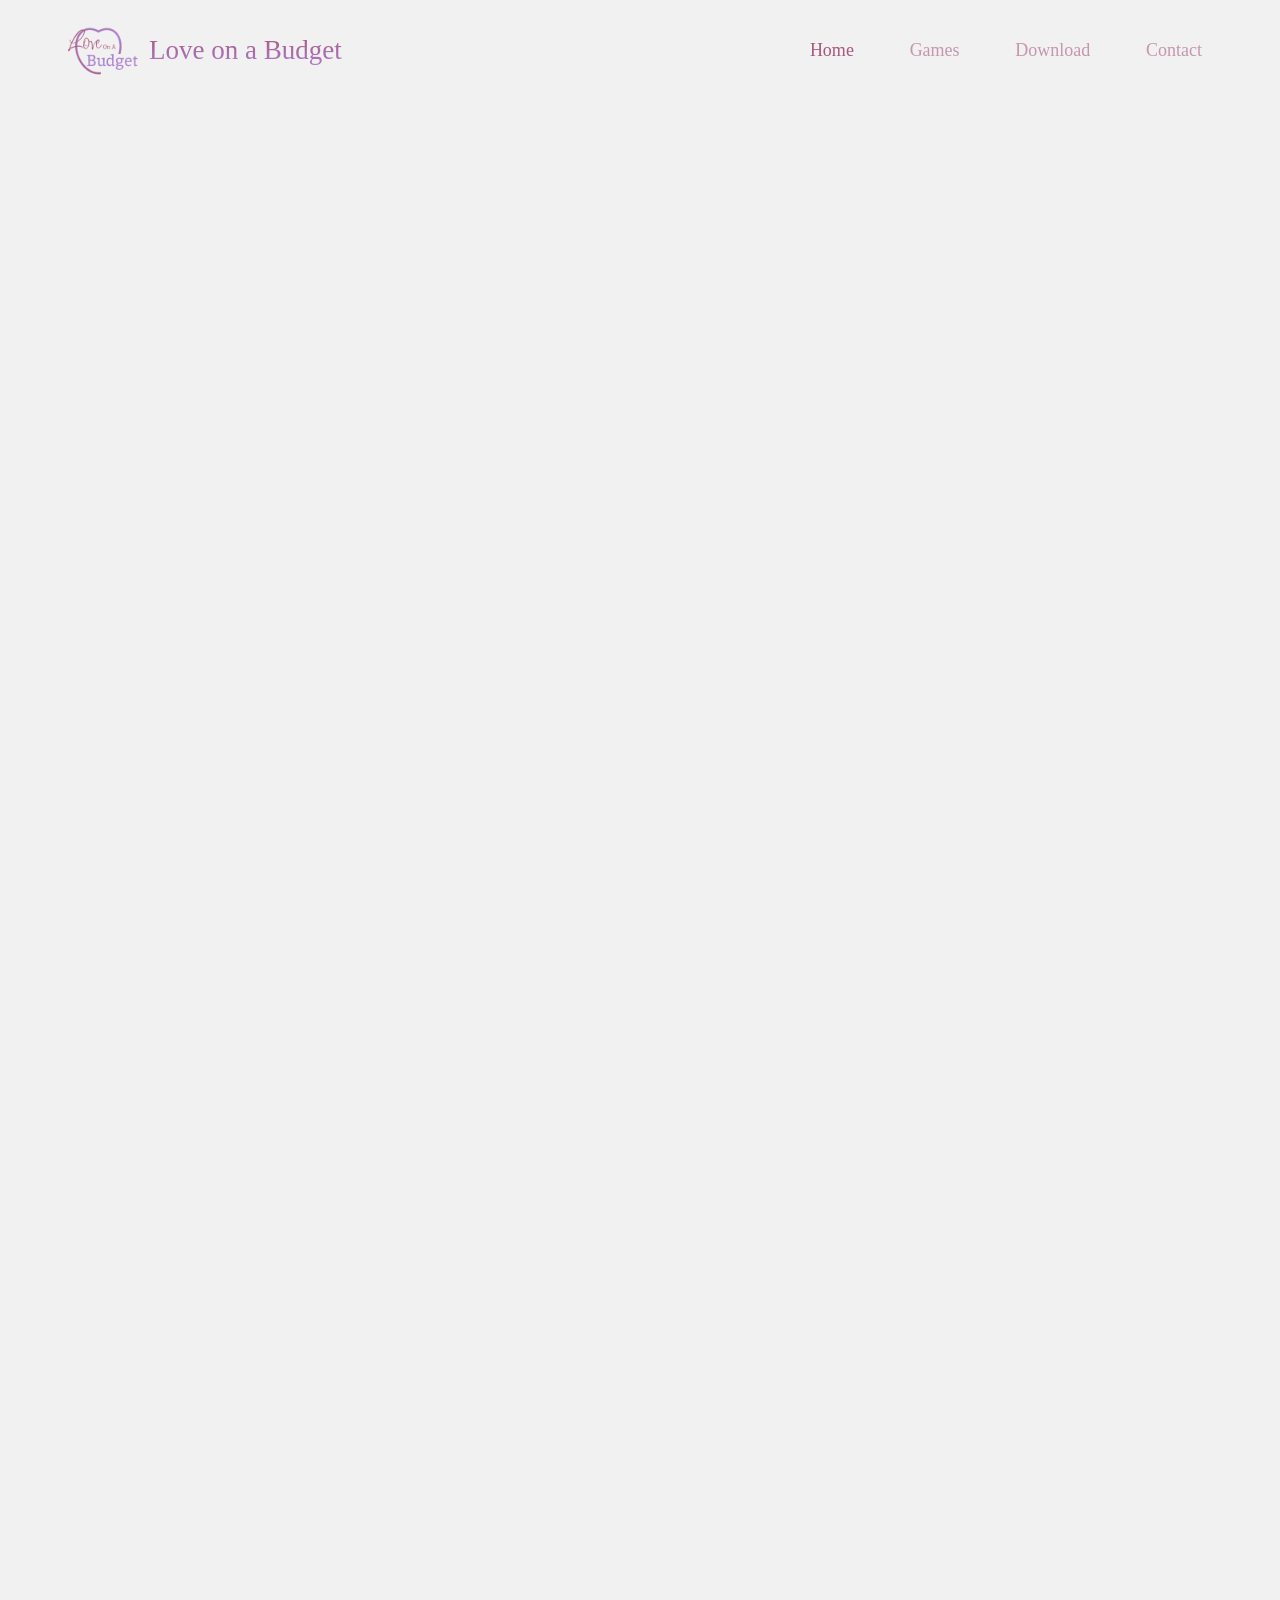
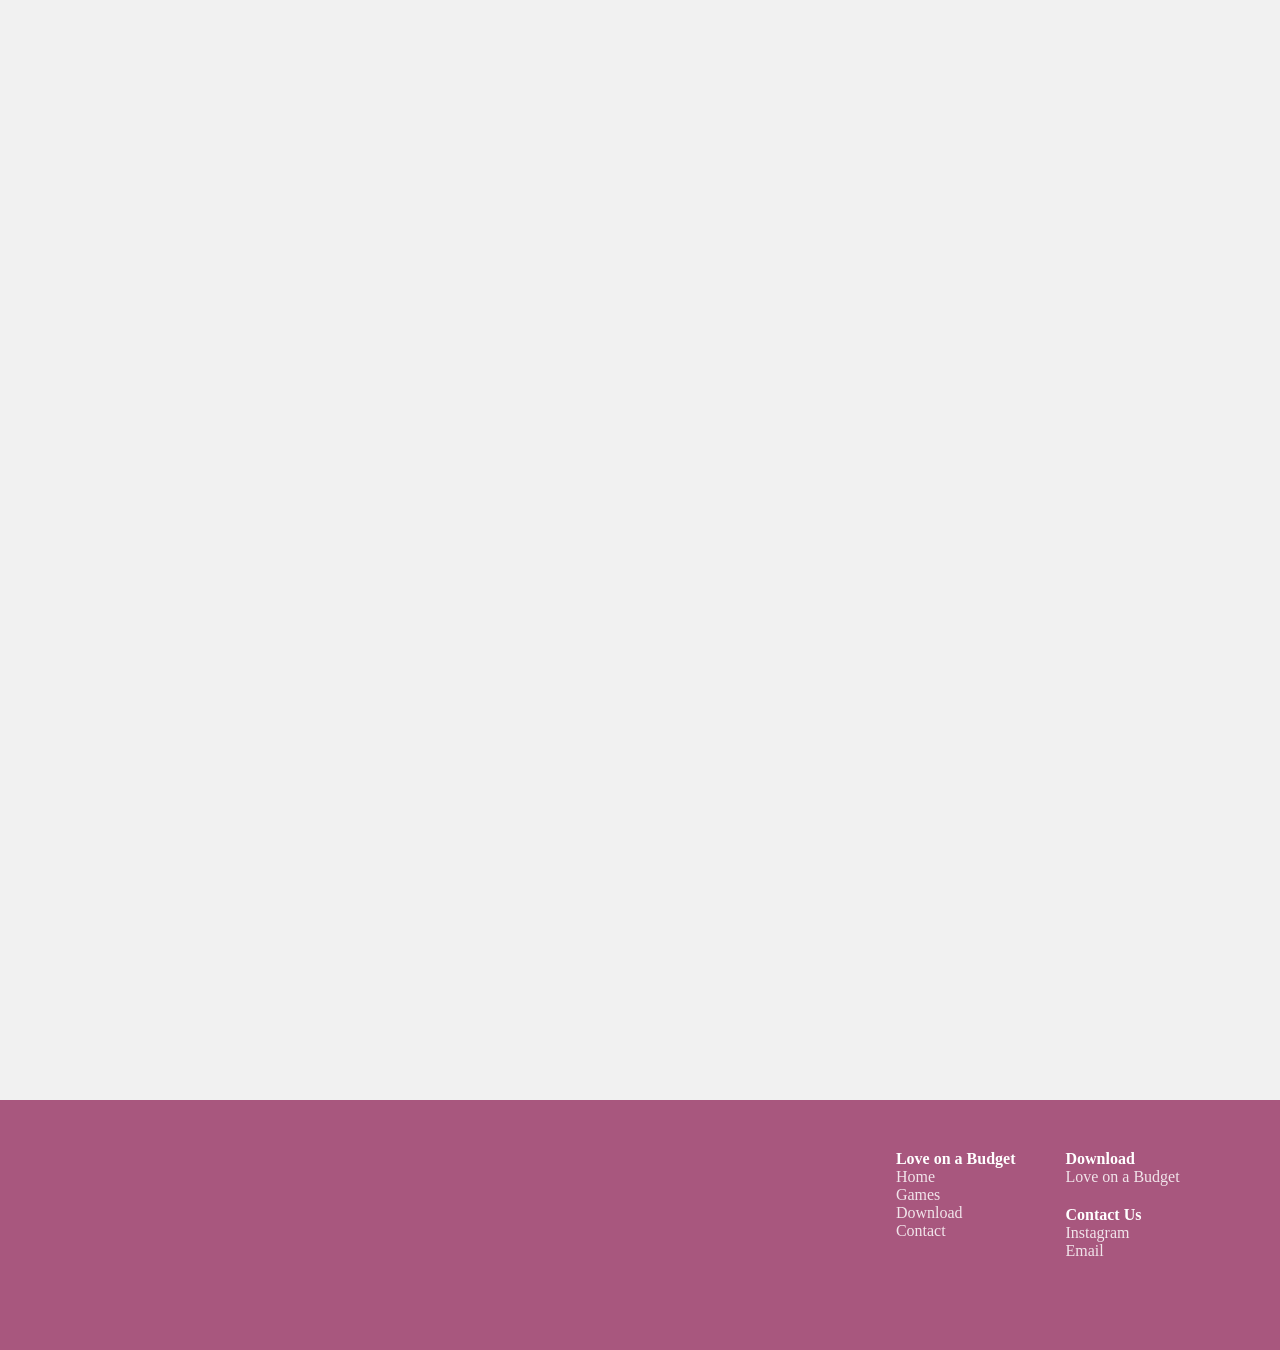
==== index.html @ 1e805d8f "init push of HEADER and FOOTER for Love on a Budget." ====
<!DOCTYPE html>
<html lang="en">
<head>
    <meta charset="UTF-8">
    <meta name="viewport" content="width=device-width, initial-scale=1.0">
    <title>Love on a Budget</title>
    <link rel="stylesheet" href="cssFiles/index.css">
    <link rel="stylesheet" href="cssFiles/HEADER_FOOTER/HEADER.css">
    <link rel="stylesheet" href="cssFiles/HEADER_FOOTER/FOOTER.css">
    <link rel="stylesheet" href="cssFiles/structure/structure.css">
    <link rel="stylesheet" href="cssFiles/animation/animation.css">
    <link rel="icon" type="png" href="images/logo_icon/Love%20on%20a%20Budget%20-%20White.png">
</head>
<body>

    <header id="header" data-page="home"></header>

    <section class="hero"></section>

    <main>

    </main>

    <footer id="footer"></footer>

</body>
    <script src="jsFiles/transition.js"></script>
    <script type="module" src="jsFiles/HEADER_FOOTER/HEADER_FOOTER.js"></script>
</html>
---- cssFiles/index.css ----
/*HEADER COLORING CHANGE WHEN USER SCROLL TO FULL SCREEN PAGES*/
.icon1 {display: block;}
.icon {display: none;}
.logo {
    background: -webkit-linear-gradient(#A8577E, #AA7DCE);
    -webkit-background-clip: text;
    -webkit-text-fill-color: transparent;}

.desktopNav a {color: rgba(168, 87, 126, 0.59);}
.desktopNav .PositionMain a {color: #A8577E;}
.desktopNav a:hover {color: #A8577E;}
#header.transparent {background: #A8577E; .icon1 {display: none;} .icon {display: block;} .logo {background: -webkit-linear-gradient(white, white); -webkit-background-clip: text;} .desktopNav a {color: white;} .PositionMain a {color: white;}}
#header.transparent #hamburger span {background: white;}
#header.transparent .menu.active {background: #A8577E;}
.menu.active span, .menu.active #hamburger span {background: white;}

/*HERO SECTION*/
.hero {
    width: 100%;
    height: 100vh;
}
---- cssFiles/HEADER_FOOTER/HEADER.css ----
* {margin: 0; padding: 0; text-decoration: none;}
html, body {overscroll-behavior: none; background: #f1f1f1;}

.mobileWrapper {
    width: 100vw;
    display: flex;
    padding: 20px 0;
    background: rgba(255,255,255,0.15);
    margin-bottom: -15px;
}
.mobileWrapper p {
    color: white;
    font-size: 20px;
    font-weight: bold;
    margin: auto;
    transition: 0.3s ease-in-out;
}
.mobileWrapper:hover .mobileWrapper p {scale: 0.95;}

header {
    position: fixed;
    display: flex;
    align-items: center;
    width: 100%;
    height: 100px;
    z-index: 9999;
    transition: 0.3s ease-in-out;
}
.logoSet {
    display: flex;
    align-items: center;
    width: 100%;
    height: 80px;
    margin-left: 5%;
    cursor: pointer;
}
.icon, .icon1 {
    height: 100%;
}
.logoSet h2 {
    color: white;
    margin-left: 5px;
    font-weight: 500;
}

@media (max-width: 430px)
{
    .icon, .icon1 {margin-left: 4%;}
    .logoSet {margin-left: 2%;}
    .logoSet h2 {font-size: 22px;}
}

header a {text-decoration: none; font-size: 18px; font-weight: 450; color: #efefef; transition: 0.3s ease-in-out;}
header a:hover {color: white; font-weight: 500;}

.desktopNav {
    position: absolute;
    right: 50px;
    display: flex;
    width: 35%;
    height: 100%;
    justify-content: space-around;
    align-items: center;
    transition: 0.3s ease-in-out;
}
.desktopNav li, .mobileNav li {list-style: none;}

/* HAMBURGER */
.menu {
    z-index: 616;
    position: absolute;
    right: 5%;
    height: 40px;
    display: none;
    flex-direction: column;
    justify-content: space-evenly;
}
.menu, .userArea, .mobileUserArea {cursor: pointer;}
.menu span {
    border-radius: 5px;
    width: 35px;
    height: 6px;
    background: #A8577E;
}

.mobileMenu {
    list-style: none;
    flex-direction: column;
    position: fixed;
    top: 0;
    left: 0;
    width: 100%;
    height: 100vh;
    background: none;
    padding: 20px 0;
    transform: translateX(100%);
    transition:
            transform 0.3s ease-in-out,
            opacity 0.3s ease-in-out;
    will-change: transform, opacity;
    background: #A8577E;
}
.mobileMenu a {
    margin-left: 50px;
    display: block;
    padding: 14px 0;
    color: white;
    font-size: 22px;
    cursor: pointer;
}

/* RESPONSIVE */
@media (max-width: 1000px) {
    .desktopNav {display: none;}
    .menu {display: flex;}
    .logo, .logoChanged {margin-left: 20px;}

    .loginBtn {
        padding: 0;
        margin-bottom: -18px;
        width: 100%;
    }
}

/* When active */
.menu.active {position: fixed; top: 20px;}
.menu.active span {background: white;}
.menu.active span:nth-child(1) {transform: translateY(12px) rotate(45deg);}
.menu.active span:nth-child(2) {opacity: 0;}
.menu.active span:nth-child(3) {transform: translateY(-12px) rotate(-45deg);}
.mobileMenu.open {
    transform: translateX(0);
    opacity: 1;
}

#header[data-page="home"] header {.PositionMain a {font-weight: 500;}}
#header[data-page="games"] header {background: #A8577E; .icon1 {display: none;} .PositionGames a {color: white; font-weight: 500;}}
#header[data-page="download"] header {background: #A8577E; .icon1 {display: none;} .PositionDownload a {color: white; font-weight: 500;}}
#header[data-page="contact"] header {background: #A8577E; .icon1 {display: none;} .PositionContact a {color: white; font-weight: 500;}}
---- cssFiles/HEADER_FOOTER/FOOTER.css ----
footer {
    box-sizing: border-box;
    width: 100%;
    background: #A8577E;
    display: flex;
    justify-content: end;
    gap: 50px;
    padding-right: 4%;
    height: 250px;
}

ul {
    padding: 50px 0;
    height: auto;
    list-style: none;
}

ul h4 {
    color: white;
}

ul li a {
    color: rgba(255, 255, 255, 0.84);
    transition: 0.3s;
}

ul li a:hover {
    color: white;
}

@media(max-width: 500px) {
    footer {padding-right: 0; justify-content: center}
}
---- cssFiles/structure/structure.css ----
main {
    width: 100%;
    height: 200vh;
    box-sizing: border-box;
    padding: 0 5%;
}
---- cssFiles/animation/animation.css ----
@keyframes fadeIn {
    from {opacity: 0; }
    to {opacity: 1; }
}

@keyframes fadeOut {
    from {opacity: 1; }
    to {opacity: 0; }
}
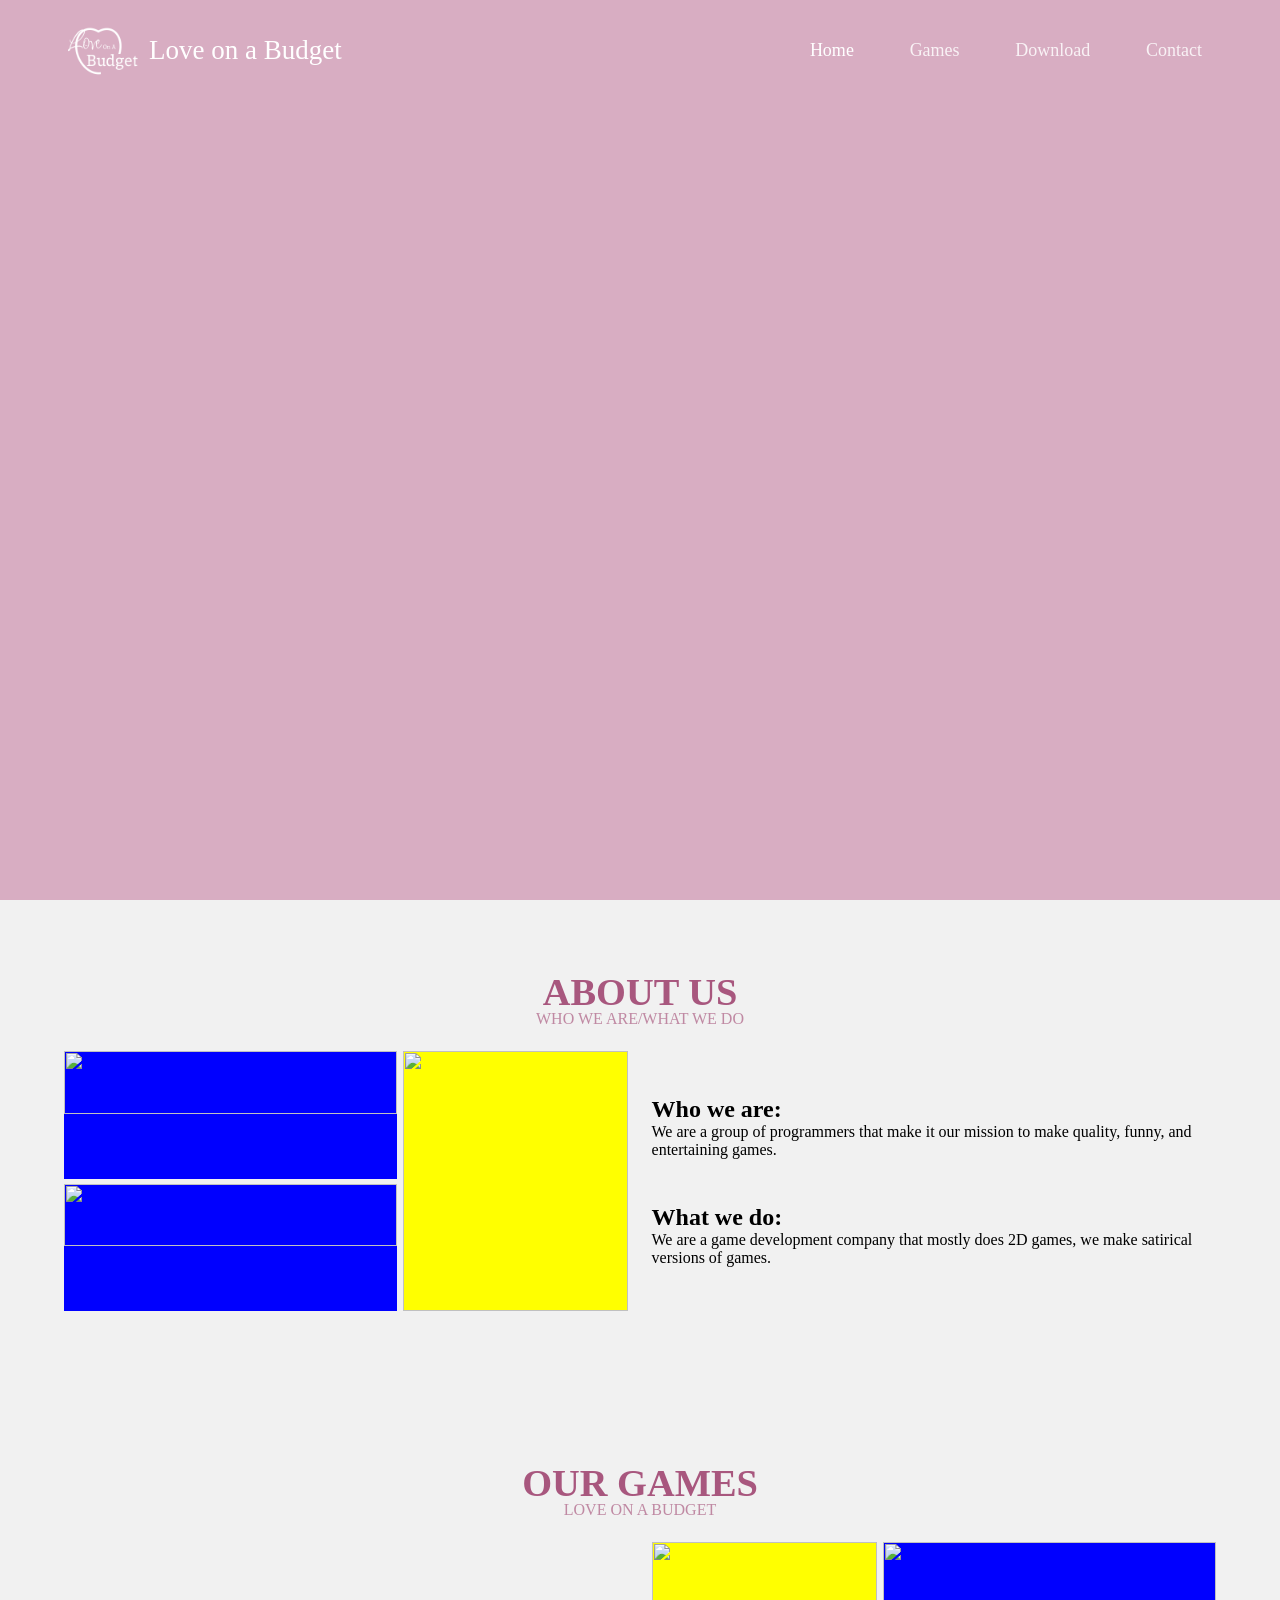
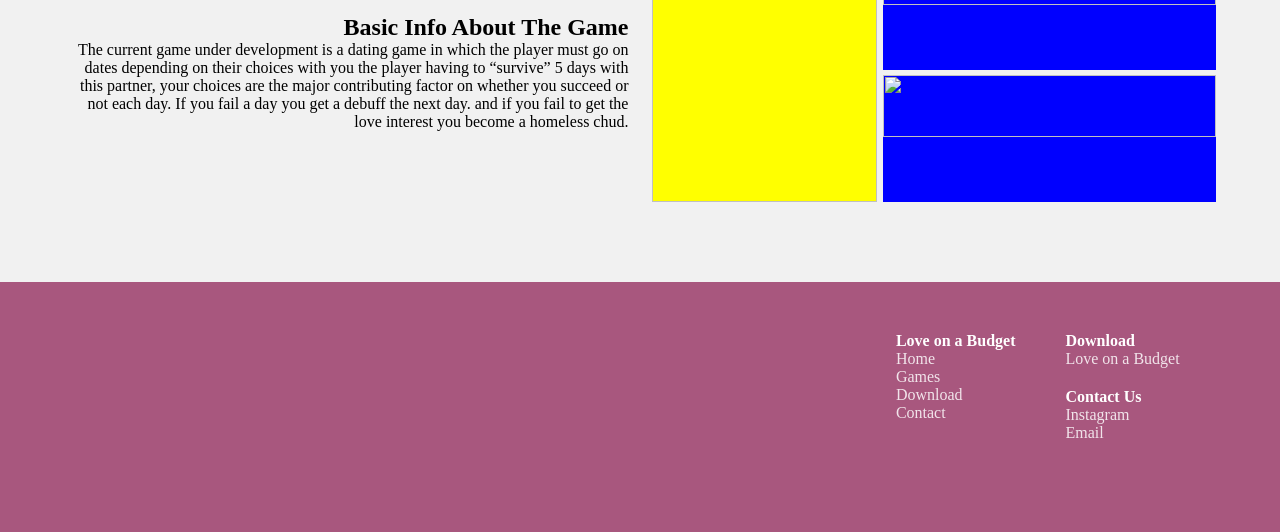
==== commit c9f59ec9: "aboutUs & ourGames section added. Photos are still needed." ====
--- a/index.html
+++ b/index.html
@@ -18,7 +18,59 @@
     <section class="hero"></section>
 
     <main>
+        <section class="aboutUs">
+            <div class="sectionTitle">
+                <h2>ABOUT US</h2>
+                <p>Who we are/What we do</p>
+            </div>
 
+            <div class="aboutUsContent">
+                <div class="aboutUsLeft">
+                    <div class="aboutUsLeftPic12">
+                        <img src="" alt="">
+                        <img src="" alt="">
+                    </div>
+                    <div class="aboutUsLeftPic3">
+                        <img src="" alt="">
+                    </div>
+                </div>
+
+                <div class="aboutUsRight">
+                    <div class="aboutUsRightTextSec1">
+                        <h2>Who we are:</h2>
+                        <p>We are a group of programmers that make it our mission to make quality, funny, and entertaining games.</p>
+                    </div>
+
+                    <div class="aboutUsRightTextSec2">
+                        <h2>What we do:</h2>
+                        <p>We are a game development company that mostly does 2D games, we make satirical versions of games.</p>
+                    </div>
+                </div>
+            </div>
+
+        </section>
+
+        <section class="ourGames">
+            <div class="sectionTitle">
+                <h2>OUR GAMES</h2>
+                <p>LOVE ON A BUDGET</p>
+            </div>
+
+            <div class="ourGamesContent">
+                <div class="ourGamesLeft">
+                    <div class="ourGamesLeftTextSec1">
+                        <h2>Basic Info About The Game</h2>
+                        <p>The current game under development is a dating game in which the player must go on dates depending on their choices with you the player having to “survive” 5 days with this partner, your choices are the major contributing factor on whether you succeed or not each day. If you fail a day you get a debuff the next day. and if you fail to get the love interest you become a homeless chud.</p>
+                    </div>
+                </div>
+
+                <div class="ourGamesRight">
+                    <div class="ourGamesRightPic3"><img src="" alt=""></div>
+                    <div class="ourGamesRightPic12"><img src="" alt=""><img src="" alt=""></div>
+                </div>
+            </div>
+
+        </section>
     </main>
 
     <footer id="footer"></footer>
--- a/cssFiles/index.css
+++ b/cssFiles/index.css
@@ -1,21 +1,82 @@
 /*HEADER COLORING CHANGE WHEN USER SCROLL TO FULL SCREEN PAGES*/
-.icon1 {display: block;}
-.icon {display: none;}
-.logo {
-    background: -webkit-linear-gradient(#A8577E, #AA7DCE);
-    -webkit-background-clip: text;
-    -webkit-text-fill-color: transparent;}
-
-.desktopNav a {color: rgba(168, 87, 126, 0.59);}
-.desktopNav .PositionMain a {color: #A8577E;}
-.desktopNav a:hover {color: #A8577E;}
-#header.transparent {background: #A8577E; .icon1 {display: none;} .icon {display: block;} .logo {background: -webkit-linear-gradient(white, white); -webkit-background-clip: text;} .desktopNav a {color: white;} .PositionMain a {color: white;}}
+.icon {display: block;}
+.PositionMain a {color: white;}
+#header.transparent {background: var(--darkPink);}
 #header.transparent #hamburger span {background: white;}
-#header.transparent .menu.active {background: #A8577E;}
-.menu.active span, .menu.active #hamburger span {background: white;}
 
 /*HERO SECTION*/
 .hero {
     width: 100%;
     height: 100vh;
+    background: #d8adc2;
+}
+
+/*ABOUT US SECTION*/
+.aboutUs, .ourGames {
+    margin: 80px 0;
+    display: flex;
+    flex-direction: column;
+    justify-content: space-evenly;
+    align-items: center;
+    width: 100%;
+    height: auto;
+}
+
+.aboutUsContent, .ourGamesContent {
+    margin-top: 20px;
+    width: 100%;
+    display: flex;
+    justify-content: space-between;
+}
+
+.aboutUsLeft, .aboutUsRight, .ourGamesLeft, .ourGamesRight {
+    display: flex;
+    justify-content: space-between;
+    width: 49%;
+    height: 100%;
+}
+
+.aboutUsLeftPic12, .ourGamesRightPic12 {
+    display: flex;
+    flex-direction: column;
+    justify-content: space-between;
+    width: 59%;
+    height: 260px;
+}
+
+.aboutUsLeftPic12 img, .ourGamesRightPic12 img {
+    width: 100%;
+    height: 49%;
+    background: blue;
+}
+
+.aboutUsLeftPic3, .ourGamesRightPic3  {
+    width: 40%;
+    height: 260px;
+}
+
+.aboutUsLeftPic3 img, .ourGamesRightPic3 img {
+    width: 100%;
+    height: 100%;
+    background: yellow;
+}
+
+.aboutUsRight, .ourGamesLeft {
+    height: 260px;
+    flex-direction: column;
+    justify-content: space-evenly;
+}
+
+.ourGamesLeft {text-align: end;}
+
+@media (max-width: 800px) {
+    .aboutUs, .ourGames {margin: 20px 0;}
+    .aboutUsContent, .ourGamesContent {flex-direction: column;}
+    .aboutUsLeft, .aboutUsRight, .ourGamesLeft, .ourGamesRight {width: 100%;}
+    .aboutUsLeftPic12, .ourGamesRightPic12, .aboutUsLeftPic3, .ourGamesRightPic3 {height: 220px;}
+    .aboutUsRight, .ourGamesLeft {display: flex; height: auto; margin: 10px 0;}
+
+    .aboutUsRight {text-align: center;}
+    .ourGamesLeft {order: 2; text-align: center;}
+    .ourGamesRight {order: 1;}
 }
--- a/cssFiles/HEADER_FOOTER/HEADER.css
+++ b/cssFiles/HEADER_FOOTER/HEADER.css
@@ -1,5 +1,13 @@
 * {margin: 0; padding: 0; text-decoration: none;}
 html, body {overscroll-behavior: none; background: #f1f1f1;}
+
+:root {
+    --purple: #3B429F;
+    --lightPurple: #AA7DCE;
+    --lightPink: rgba(168, 87, 126, 0.68);
+    --skinColor: #F4A5AE;
+    --darkPink: #A8577E;
+}
 
 .mobileWrapper {
     width: 100vw;
@@ -24,7 +32,6 @@
     width: 100%;
     height: 100px;
     z-index: 9999;
-    transition: 0.3s ease-in-out;
 }
 .logoSet {
     display: flex;
@@ -34,7 +41,7 @@
     margin-left: 5%;
     cursor: pointer;
 }
-.icon, .icon1 {
+.icon {
     height: 100%;
 }
 .logoSet h2 {
@@ -45,7 +52,7 @@
 
 @media (max-width: 430px)
 {
-    .icon, .icon1 {margin-left: 4%;}
+    .icon {margin-left: 4%;}
     .logoSet {margin-left: 2%;}
     .logoSet h2 {font-size: 22px;}
 }
@@ -80,7 +87,7 @@
     border-radius: 5px;
     width: 35px;
     height: 6px;
-    background: #A8577E;
+    background: white;
 }
 
 .mobileMenu {
@@ -98,7 +105,7 @@
             transform 0.3s ease-in-out,
             opacity 0.3s ease-in-out;
     will-change: transform, opacity;
-    background: #A8577E;
+    background: var(--darkPink);
 }
 .mobileMenu a {
     margin-left: 50px;
@@ -134,6 +141,6 @@
 }
 
 #header[data-page="home"] header {.PositionMain a {font-weight: 500;}}
-#header[data-page="games"] header {background: #A8577E; .icon1 {display: none;} .PositionGames a {color: white; font-weight: 500;}}
-#header[data-page="download"] header {background: #A8577E; .icon1 {display: none;} .PositionDownload a {color: white; font-weight: 500;}}
-#header[data-page="contact"] header {background: #A8577E; .icon1 {display: none;} .PositionContact a {color: white; font-weight: 500;}}+#header[data-page="games"] header {background: var(--darkPink); .PositionGames a {color: white; font-weight: 500;}}
+#header[data-page="download"] header {background: var(--darkPink); .PositionDownload a {color: white; font-weight: 500;}}
+#header[data-page="contact"] header {background: var(--darkPink); .PositionContact a {color: white; font-weight: 500;}}
--- a/cssFiles/HEADER_FOOTER/FOOTER.css
+++ b/cssFiles/HEADER_FOOTER/FOOTER.css
@@ -1,7 +1,7 @@
 footer {
     box-sizing: border-box;
     width: 100%;
-    background: #A8577E;
+    background: var(--darkPink);
     display: flex;
     justify-content: end;
     gap: 50px;
--- a/cssFiles/structure/structure.css
+++ b/cssFiles/structure/structure.css
@@ -1,6 +1,14 @@
 main {
+    display: flex;
+    flex-direction: column;
+    justify-content: center;
+    align-items: center;
     width: 100%;
-    height: 200vh;
+    height: auto;
     box-sizing: border-box;
     padding: 0 5%;
-}+}
+
+.sectionTitle {width: 100%; text-align: center; text-transform: uppercase; line-height: clamp(20px, 2vw, 2vw);}
+.sectionTitle h2 {font-size: clamp(24px, 3vw, 4vw); color: var(--darkPink);}
+.sectionTitle p {font-size: clamp(16px, 1.2vw, 2vw); padding: 0 60px; color: var(--lightPink); font-weight: 500;}
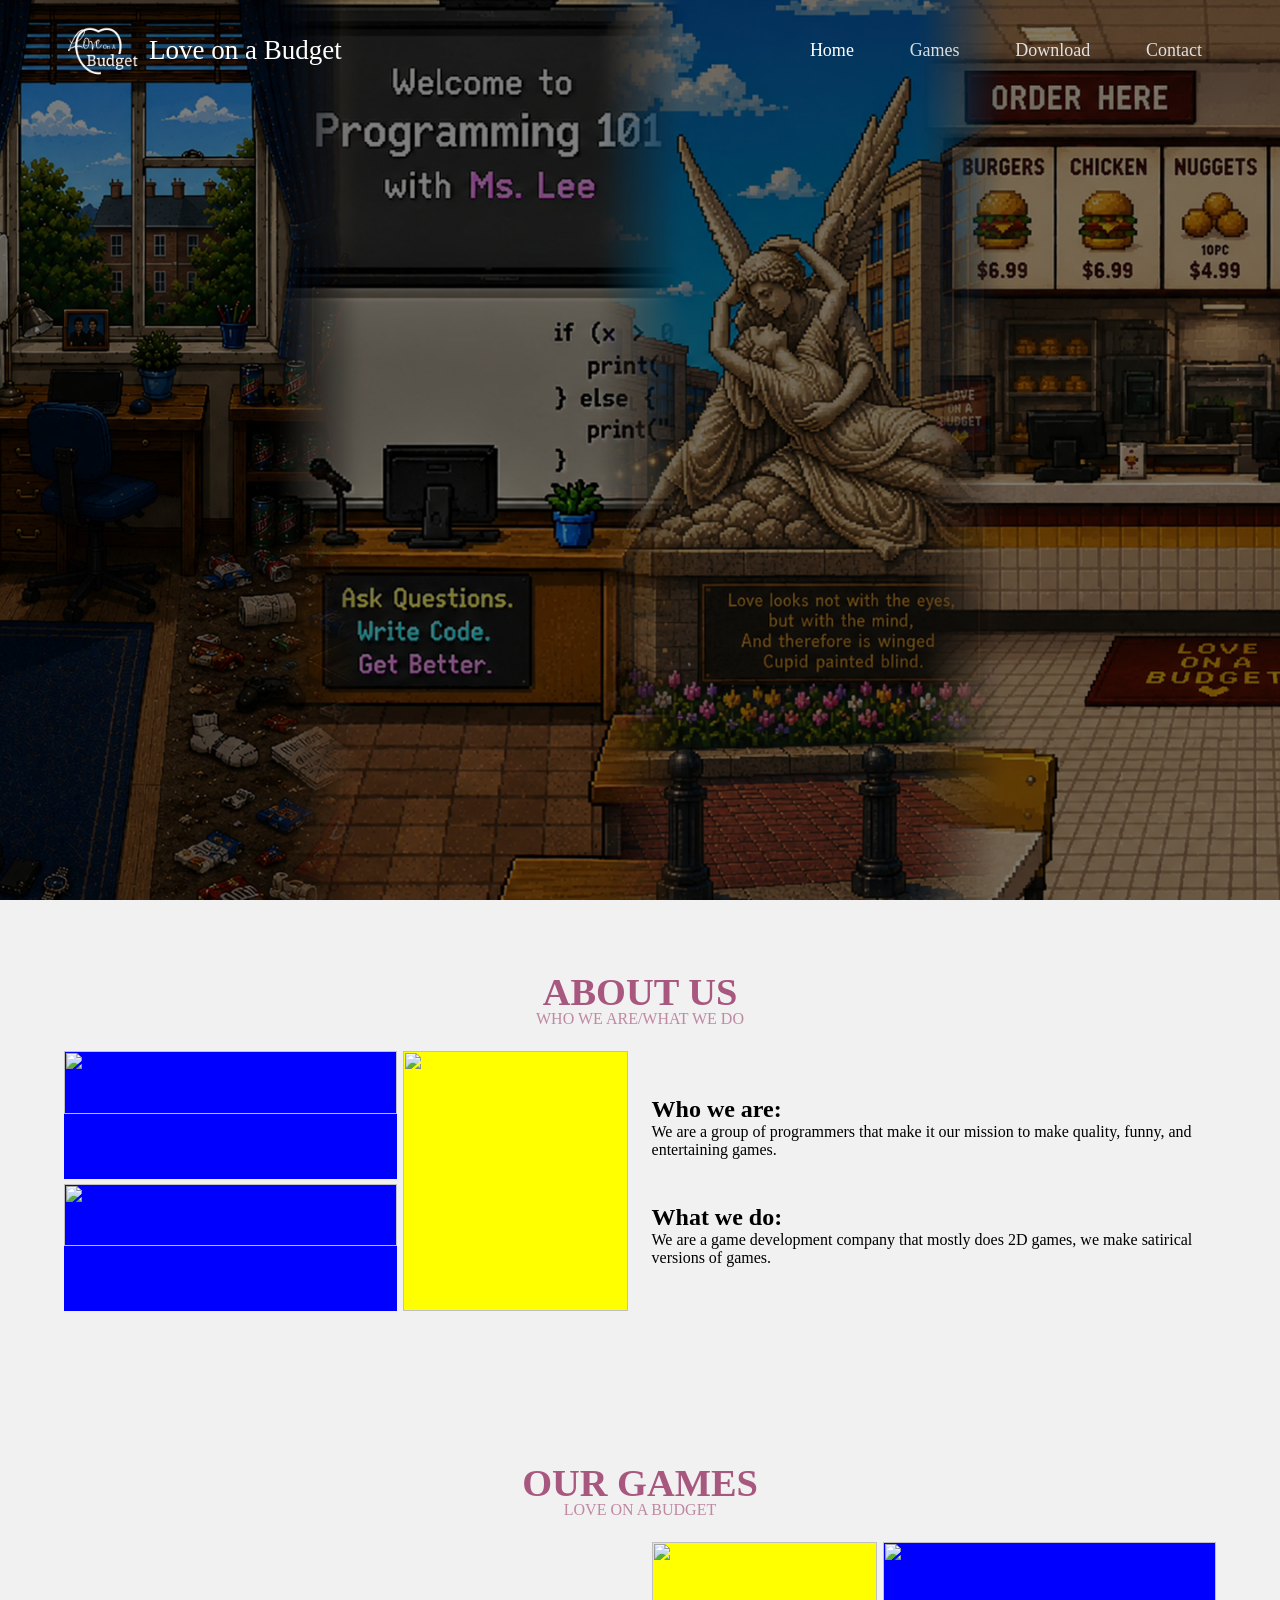
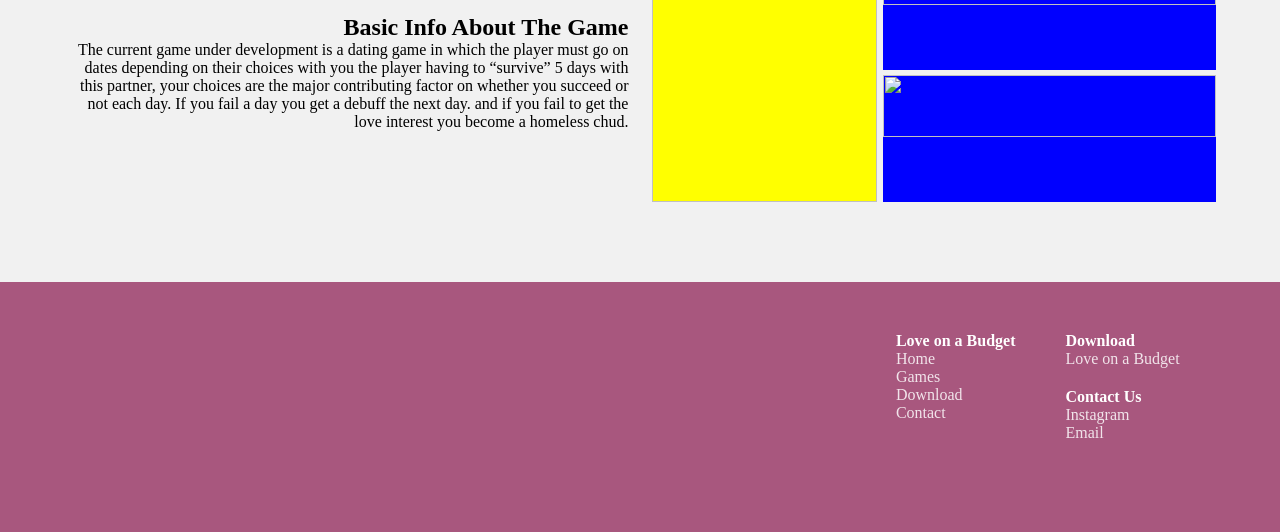
==== commit 2962634c: "contact page added, day 0 - 5" ====
--- a/index.html
+++ b/index.html
@@ -15,7 +15,7 @@
 
     <header id="header" data-page="home"></header>
 
-    <section class="hero"></section>
+    <section class="hero" style="background-image: url('images/hero.png'); background-position: center; background-size: cover;"></section>
 
     <main>
         <section class="aboutUs">
--- a/cssFiles/HEADER_FOOTER/HEADER.css
+++ b/cssFiles/HEADER_FOOTER/HEADER.css
@@ -41,9 +41,10 @@
     margin-left: 5%;
     cursor: pointer;
 }
-.icon {
+.icon, .icon1 {
     height: 100%;
 }
+
 .logoSet h2 {
     color: white;
     margin-left: 5px;
@@ -52,7 +53,7 @@
 
 @media (max-width: 430px)
 {
-    .icon {margin-left: 4%;}
+    .icon, .icon1 {margin-left: 4%;}
     .logoSet {margin-left: 2%;}
     .logoSet h2 {font-size: 22px;}
 }
@@ -140,7 +141,7 @@
     opacity: 1;
 }
 
-#header[data-page="home"] header {.PositionMain a {font-weight: 500;}}
-#header[data-page="games"] header {background: var(--darkPink); .PositionGames a {color: white; font-weight: 500;}}
-#header[data-page="download"] header {background: var(--darkPink); .PositionDownload a {color: white; font-weight: 500;}}
-#header[data-page="contact"] header {background: var(--darkPink); .PositionContact a {color: white; font-weight: 500;}}+#header[data-page="home"] header {.icon1 {display: none;} .PositionMain a {font-weight: 500;}}
+#header[data-page="games"] header {.PositionGames a {font-weight: 500;}}
+#header[data-page="download"] header {.icon1 {display: none;} background: var(--darkPink); .PositionDownload a {color: white; font-weight: 500;}}
+#header[data-page="contact"] header {.icon1 {display: none;} background: var(--darkPink); .PositionContact a {color: white; font-weight: 500;}}
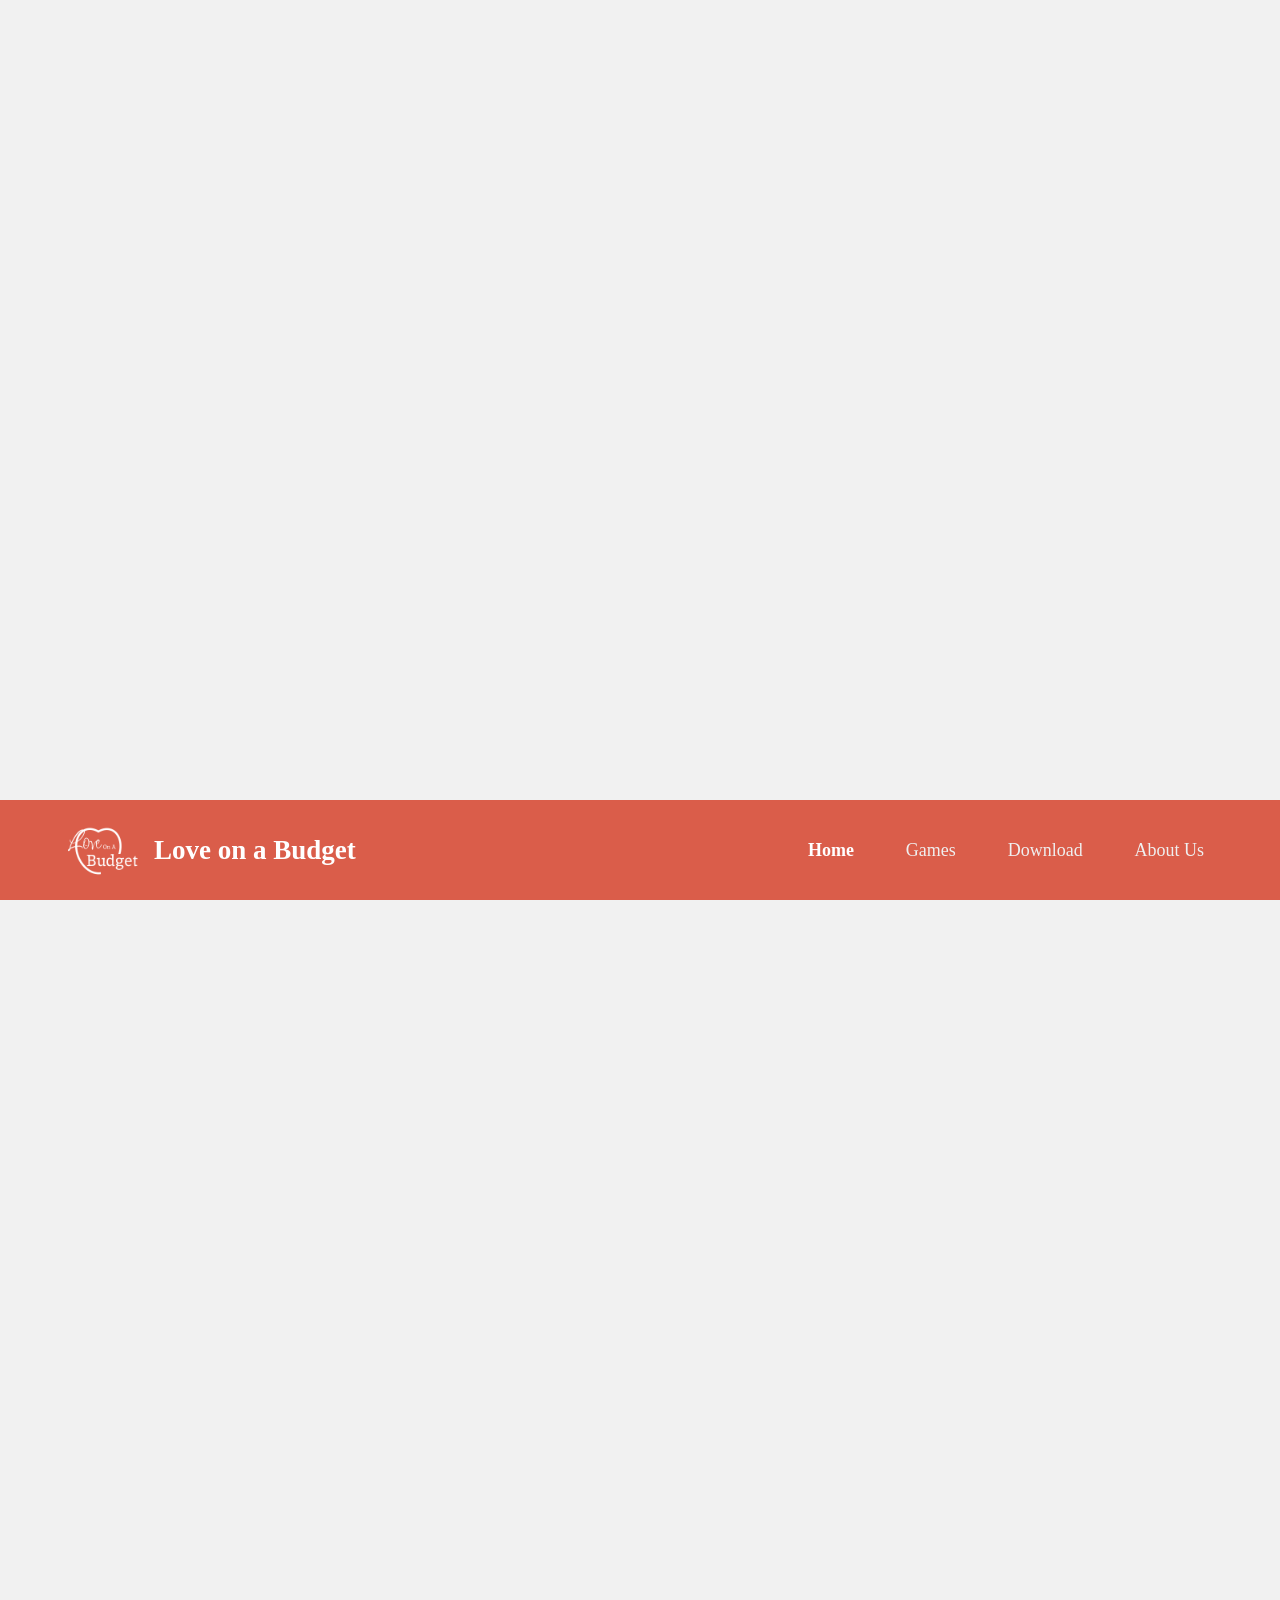
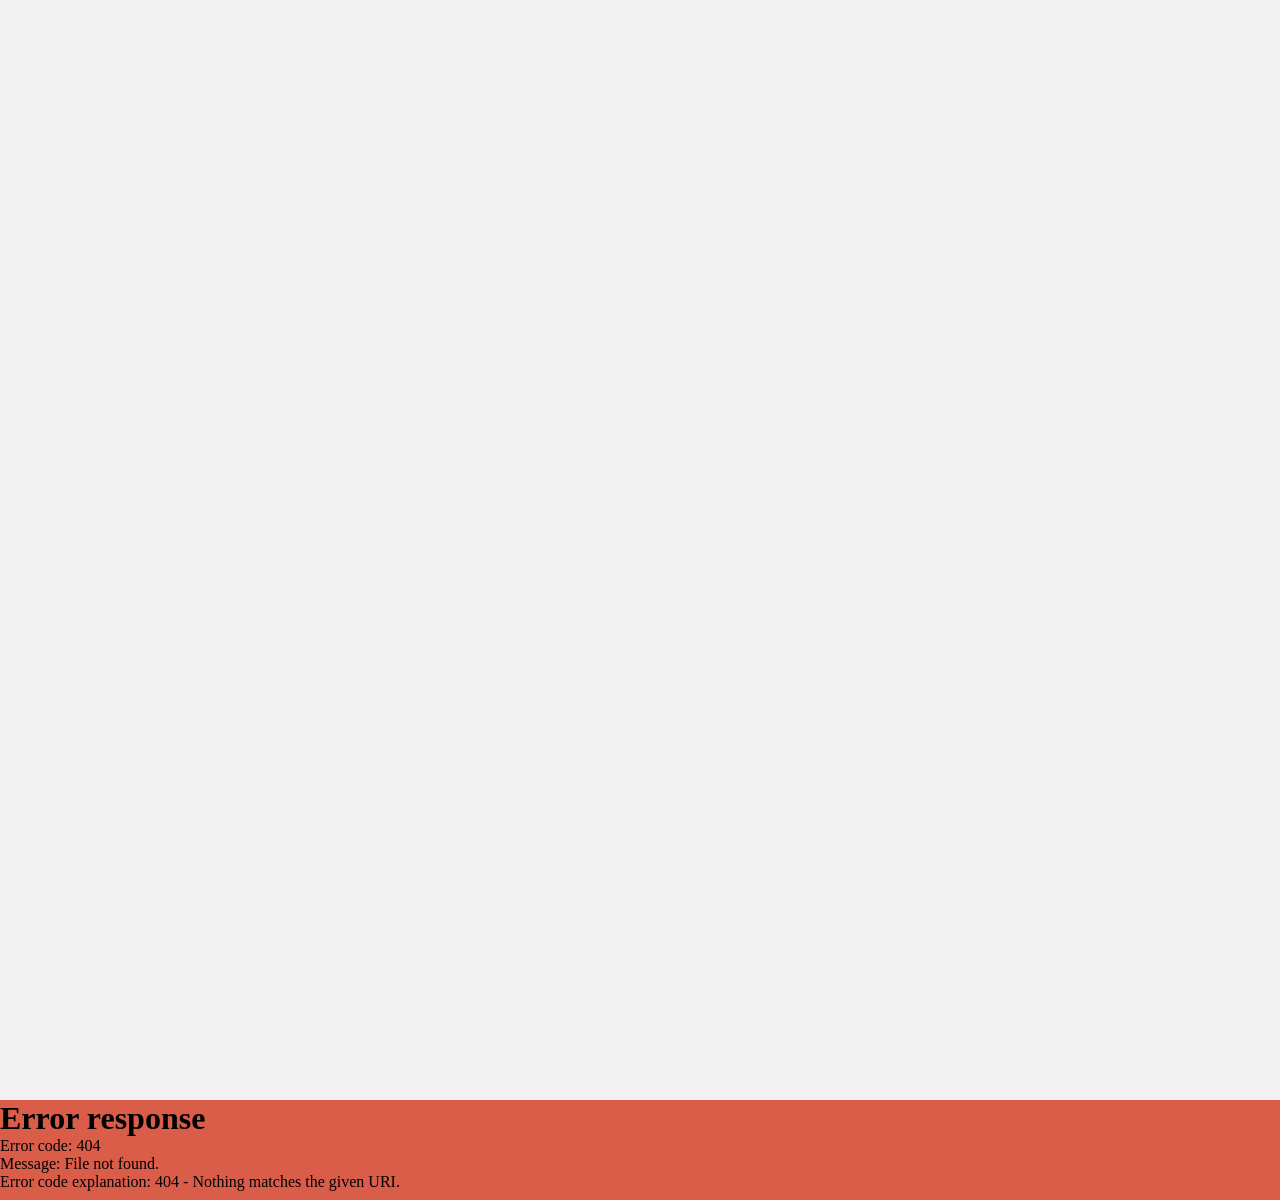
==== commit 5c6b65f1: "test 2 see if update." ====
--- a/index.html
+++ b/index.html
@@ -3,79 +3,27 @@
 <head>
     <meta charset="UTF-8">
     <meta name="viewport" content="width=device-width, initial-scale=1.0">
-    <title>Love on a Budget</title>
+    <title>InsideYou</title>
     <link rel="stylesheet" href="cssFiles/index.css">
-    <link rel="stylesheet" href="cssFiles/HEADER_FOOTER/HEADER.css">
-    <link rel="stylesheet" href="cssFiles/HEADER_FOOTER/FOOTER.css">
-    <link rel="stylesheet" href="cssFiles/structure/structure.css">
-    <link rel="stylesheet" href="cssFiles/animation/animation.css">
-    <link rel="icon" type="png" href="images/logo_icon/Love%20on%20a%20Budget%20-%20White.png">
+    <link rel="stylesheet" href="HEADER_FOOTER/HEADER.css">
+    <link rel="stylesheet" href="HEADER_FOOTER/FOOTER.css">
+    <link rel="icon" type="svg" href="images/logo_icon/Love%20on%20a%20Budget%20-%20White.png">
 </head>
 <body>
 
+    <div id="HOME_HERO_WRAPPER">
+        <div id="HOME_HERO"></div>
+    </div>
+
     <header id="header" data-page="home"></header>
 
-    <section class="hero" style="background-image: url('images/hero.png'); background-position: center; background-size: cover;"></section>
-
     <main>
-        <section class="aboutUs">
-            <div class="sectionTitle">
-                <h2>ABOUT US</h2>
-                <p>Who we are/What we do</p>
-            </div>
-
-            <div class="aboutUsContent">
-                <div class="aboutUsLeft">
-                    <div class="aboutUsLeftPic12">
-                        <img src="" alt="">
-                        <img src="" alt="">
-                    </div>
-                    <div class="aboutUsLeftPic3">
-                        <img src="" alt="">
-                    </div>
-                </div>
-
-                <div class="aboutUsRight">
-                    <div class="aboutUsRightTextSec1">
-                        <h2>Who we are:</h2>
-                        <p>We are a group of programmers that make it our mission to make quality, funny, and entertaining games.</p>
-                    </div>
-
-                    <div class="aboutUsRightTextSec2">
-                        <h2>What we do:</h2>
-                        <p>We are a game development company that mostly does 2D games, we make satirical versions of games.</p>
-                    </div>
-                </div>
-            </div>
-
-        </section>
-
-        <section class="ourGames">
-            <div class="sectionTitle">
-                <h2>OUR GAMES</h2>
-                <p>LOVE ON A BUDGET</p>
-            </div>
-
-            <div class="ourGamesContent">
-                <div class="ourGamesLeft">
-                    <div class="ourGamesLeftTextSec1">
-                        <h2>Basic Info About The Game</h2>
-                        <p>The current game under development is a dating game in which the player must go on dates depending on their choices with you the player having to “survive” 5 days with this partner, your choices are the major contributing factor on whether you succeed or not each day. If you fail a day you get a debuff the next day. and if you fail to get the love interest you become a homeless chud.</p>
-                    </div>
-                </div>
-
-                <div class="ourGamesRight">
-                    <div class="ourGamesRightPic3"><img src="" alt=""></div>
-                    <div class="ourGamesRightPic12"><img src="" alt=""><img src="" alt=""></div>
-                </div>
-            </div>
-
-        </section>
+        <section class="test" style="width: 100%; height: 200vh;"></section>
     </main>
 
     <footer id="footer"></footer>
 
 </body>
-    <script src="jsFiles/transition.js"></script>
-    <script type="module" src="jsFiles/HEADER_FOOTER/HEADER_FOOTER.js"></script>
+    <script type="module" src="jsFiles/HEADER_FOOTER.js"></script>
+    <script src="jsFiles/useFullJS.js"></script>
 </html>
--- a/cssFiles/index.css
+++ b/cssFiles/index.css
@@ -1,82 +1,26 @@
-/*HEADER COLORING CHANGE WHEN USER SCROLL TO FULL SCREEN PAGES*/
-.icon {display: block;}
-.PositionMain a {color: white;}
-#header.transparent {background: var(--darkPink);}
-#header.transparent #hamburger span {background: white;}
+body {
 
-/*HERO SECTION*/
-.hero {
-    width: 100%;
-    height: 100vh;
-    background: #d8adc2;
 }
 
-/*ABOUT US SECTION*/
-.aboutUs, .ourGames {
-    margin: 80px 0;
-    display: flex;
-    flex-direction: column;
-    justify-content: space-evenly;
-    align-items: center;
-    width: 100%;
-    height: auto;
+:root {
+    --scroll-y: 0px;
 }
 
-.aboutUsContent, .ourGamesContent {
-    margin-top: 20px;
-    width: 100%;
-    display: flex;
-    justify-content: space-between;
+#HOME_HERO {
+    height: calc(100vh - 100px);
+    transform: translateY(calc(var(--scroll-y) * -1));
 }
 
-.aboutUsLeft, .aboutUsRight, .ourGamesLeft, .ourGamesRight {
-    display: flex;
-    justify-content: space-between;
-    width: 49%;
-    height: 100%;
+body.header-fixed header {
+    position: fixed;
+    top: 0;
+    left: 0;
+    right: 0;
 }
 
-.aboutUsLeftPic12, .ourGamesRightPic12 {
-    display: flex;
-    flex-direction: column;
-    justify-content: space-between;
-    width: 59%;
-    height: 260px;
-}
 
-.aboutUsLeftPic12 img, .ourGamesRightPic12 img {
-    width: 100%;
-    height: 49%;
-    background: blue;
-}
 
-.aboutUsLeftPic3, .ourGamesRightPic3  {
-    width: 40%;
-    height: 260px;
-}
 
-.aboutUsLeftPic3 img, .ourGamesRightPic3 img {
-    width: 100%;
-    height: 100%;
-    background: yellow;
-}
 
-.aboutUsRight, .ourGamesLeft {
-    height: 260px;
-    flex-direction: column;
-    justify-content: space-evenly;
-}
 
-.ourGamesLeft {text-align: end;}
 
-@media (max-width: 800px) {
-    .aboutUs, .ourGames {margin: 20px 0;}
-    .aboutUsContent, .ourGamesContent {flex-direction: column;}
-    .aboutUsLeft, .aboutUsRight, .ourGamesLeft, .ourGamesRight {width: 100%;}
-    .aboutUsLeftPic12, .ourGamesRightPic12, .aboutUsLeftPic3, .ourGamesRightPic3 {height: 220px;}
-    .aboutUsRight, .ourGamesLeft {display: flex; height: auto; margin: 10px 0;}
-
-    .aboutUsRight {text-align: center;}
-    .ourGamesLeft {order: 2; text-align: center;}
-    .ourGamesRight {order: 1;}
-}
--- a/HEADER_FOOTER/HEADER.css
+++ b/HEADER_FOOTER/HEADER.css
@@ -0,0 +1,135 @@
+* {margin: 0; padding: 0; text-decoration: none;}
+html, body {overscroll-behavior: none; background: #f1f1f1;}
+
+.mobileWrapper {
+    width: 100vw;
+    display: flex;
+    padding: 20px 0;
+    background: rgba(255,255,255,0.15);
+    margin-bottom: -15px;
+}
+.mobileWrapper p {
+    color: white;
+    font-size: 20px;
+    font-weight: bold;
+    margin: auto;
+    transition: 0.3s;
+}
+.mobileWrapper:hover .mobileWrapper p {scale: 0.95;}
+
+header {
+    display: flex;
+    align-items: center;
+    width: 100%;
+    height: 100px;
+    z-index: 9999;
+    background: #da5d4a;
+}
+.logoSet {
+    display: flex;
+    align-items: center;
+    width: 100%;
+    height: 80px;
+    margin-left: 5%;
+}
+.logoSet:hover {cursor: pointer;}
+.icon {
+    height: 100%;
+}
+.logoSet h2 {
+    color: white;
+    margin-left: 10px;
+}
+
+@media (max-width: 430px)
+{
+    .icon {margin-left: 4%;}
+    .logoSet {margin-left: 2%;}
+    .logoSet h2 {font-size: 22px;}
+}
+
+header a {text-decoration: none; font-size: 18px; font-weight: 450; color: #efefef; transition: 0.3s;}
+header a:hover {color: white; font-weight: bold;}
+
+.desktopNav {
+    position: absolute;
+    right: 50px;
+    display: flex;
+    width: 35%;
+    justify-content: space-around;
+    align-items: center;
+    transition: 0.3s;
+}
+.desktopNav li, .mobileNav li {list-style: none;}
+
+/* HAMBURGER */
+.menu {
+    z-index: 616;
+    position: absolute;
+    right: 5%;
+    height: 40px;
+    display: none; /* hidden on desktop */
+    flex-direction: column;
+    justify-content: space-evenly;
+}
+.menu:hover, .userArea:hover, .mobileUserArea:hover {cursor: pointer;}
+.menu span {
+    border-radius: 5px;
+    width: 35px;
+    height: 6px;
+    background: #fff;
+    transition: 0.3s;
+}
+
+.mobileMenu {
+    display: none;
+    flex-direction: column;
+    position: fixed;
+    top: 0;
+    left: 0;
+    width: 100%;
+    height: 100vh;
+    background: #da5d4a;
+    padding: 20px 0;
+    transition: 0.3s;
+}
+.mobileMenu a {
+    margin-left: 50px;
+    display: block;
+    padding: 14px 0;
+    color: white;
+    font-size: 22px;
+}
+.mobileMenu a:hover {cursor: pointer;}
+
+
+/* RESPONSIVE */
+@media (max-width: 1000px) {
+    .desktopNav {display: none;}
+    .menu {display: flex;}
+    .logo,.logoChanged {margin-left: 20px;}
+
+    .loginBtn {
+        padding: 0;
+        margin-bottom: -18px;
+        width: 100%;
+    }
+}
+
+/* When active */
+.menu.active {position: fixed; top: 20px;}
+.menu.active span:nth-child(1) {transform: translateY(12px) rotate(45deg);}
+.menu.active span:nth-child(2) {opacity: 0;}
+.menu.active span:nth-child(3) {transform: translateY(-12px) rotate(-45deg);}
+
+/* When menu is open */
+@media (max-width: 900px) {
+    .mobileMenu.open {
+        display: flex;
+    }
+}
+
+#header[data-page="home"] header {.PositionMain a {color: white; font-weight: bold;}}
+#header[data-page="games"] header {.PositionGames a {color: white; font-weight: bold;}}
+#header[data-page="download"] header {.PositionDownload a {color: white; font-weight: bold;}}
+#header[data-page="aboutUs"] header {.PositionAboutUs a {color: white; font-weight: bold;}}
--- a/HEADER_FOOTER/FOOTER.css
+++ b/HEADER_FOOTER/FOOTER.css
@@ -0,0 +1,5 @@
+footer {
+    width: 100%;
+    height: 100px;
+    background: #da5d4a;
+}
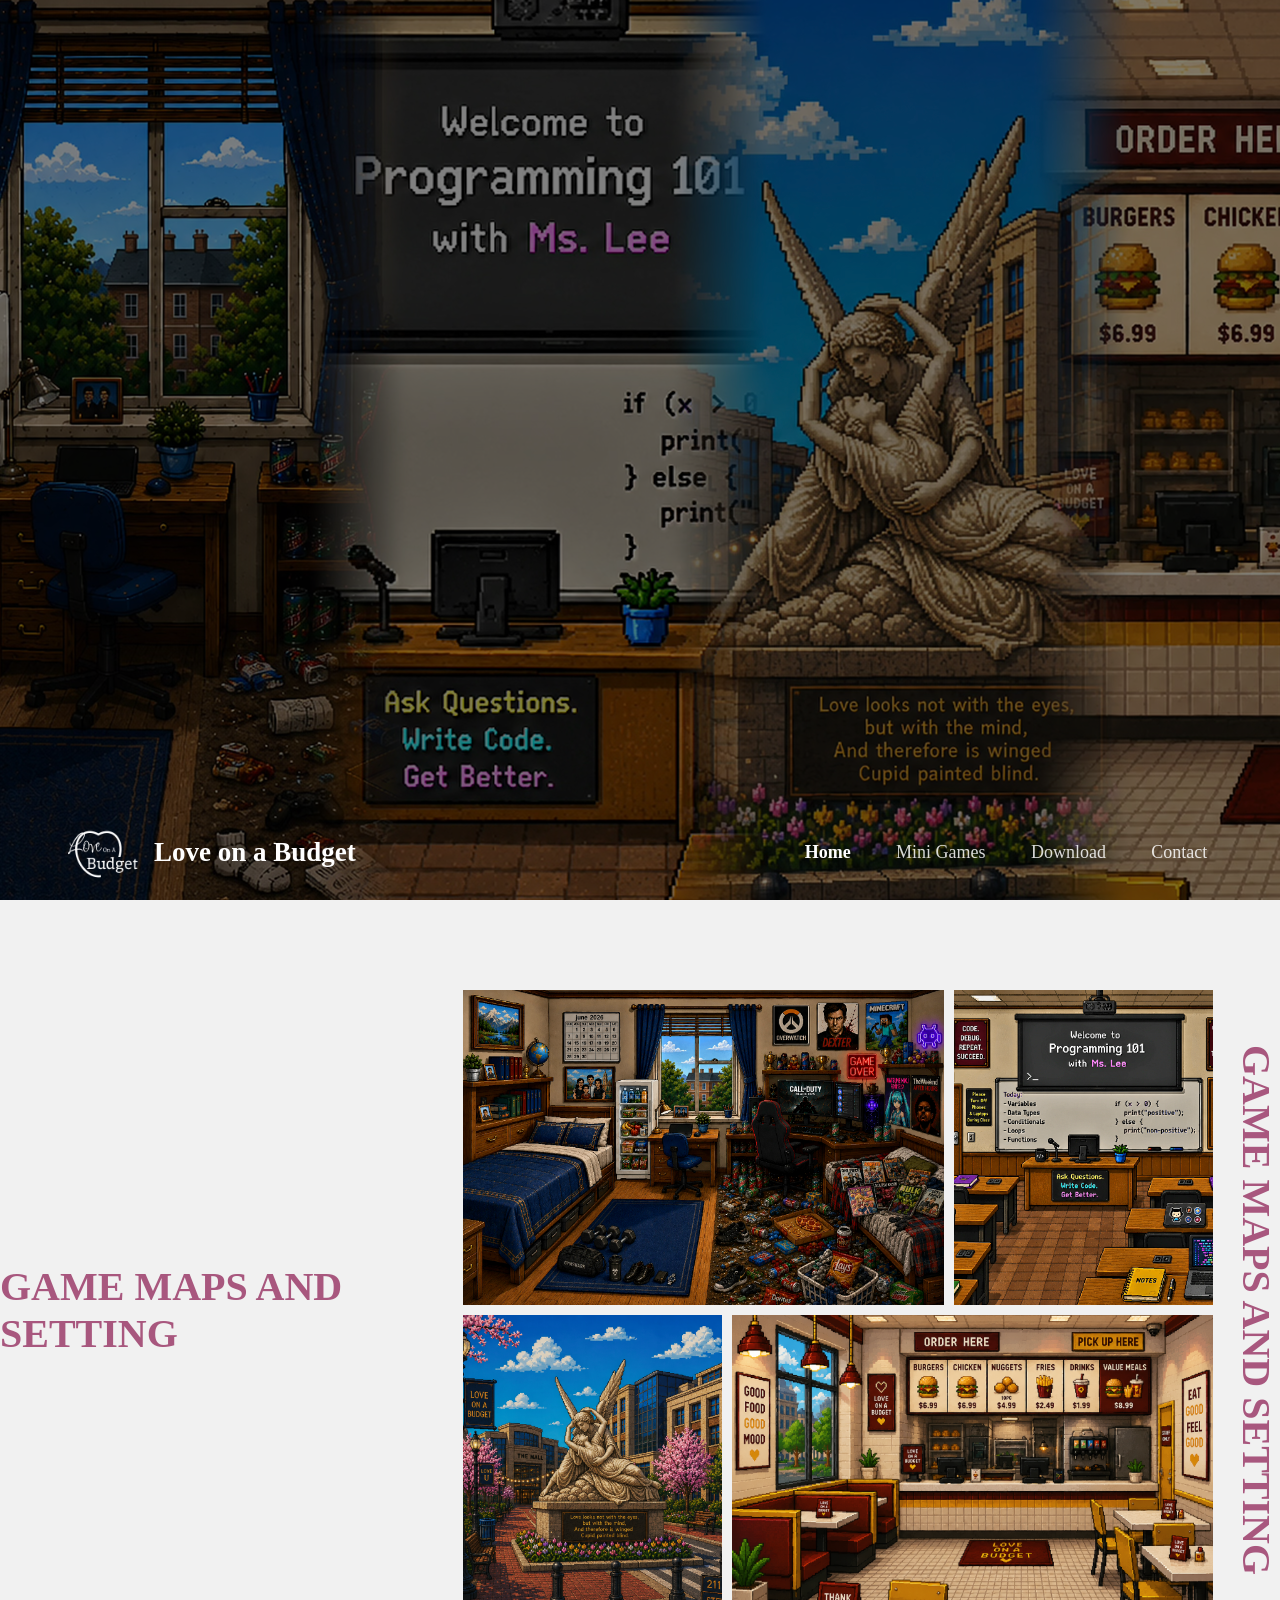
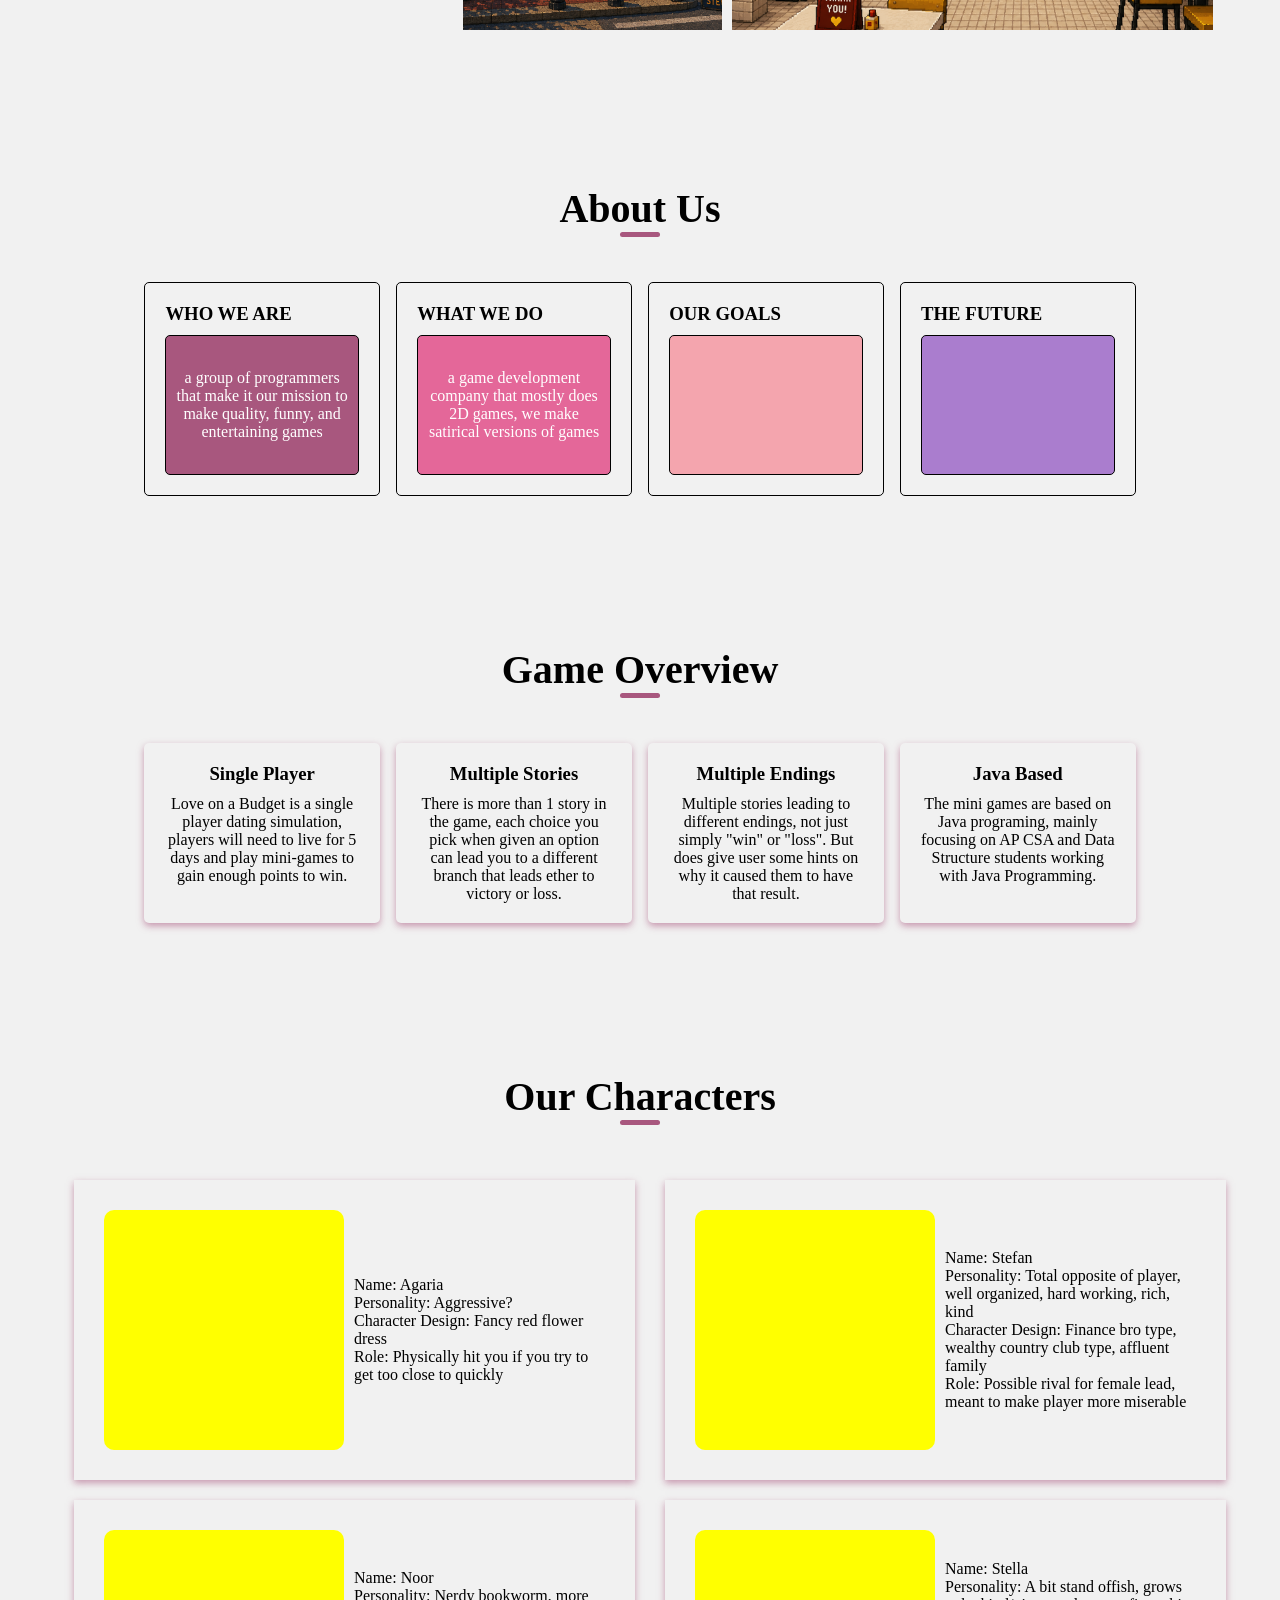
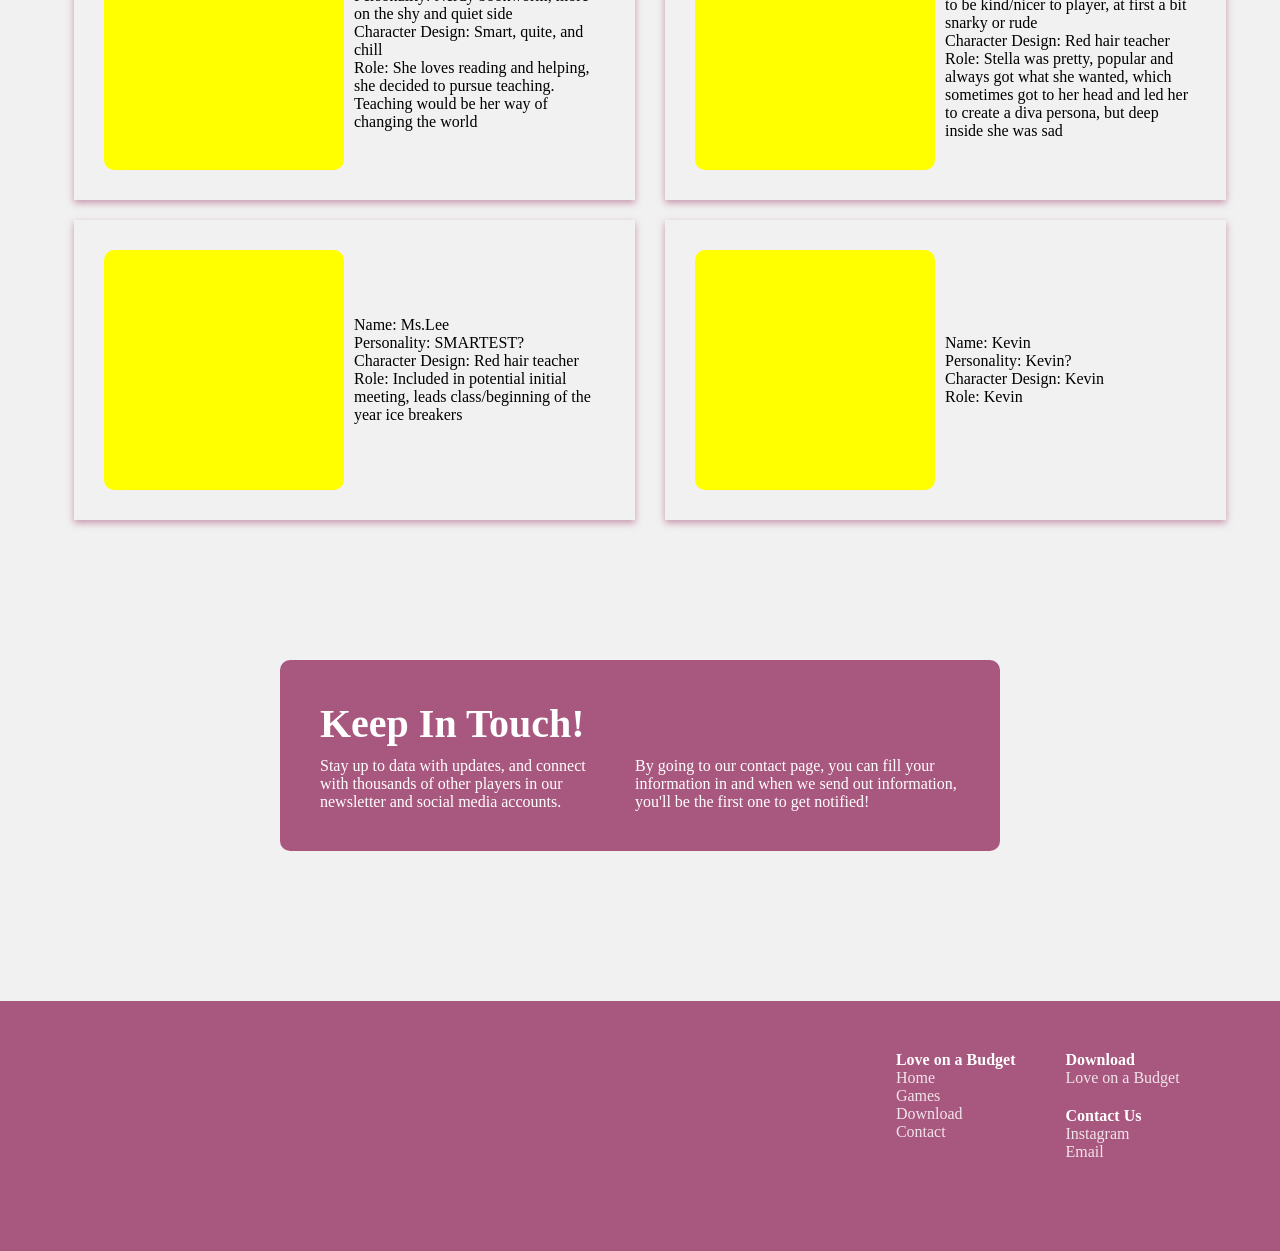
==== commit 304b53e0: "index page images needs to be filled in. Otherwise basically done." ====
--- a/index.html
+++ b/index.html
@@ -3,7 +3,7 @@
 <head>
     <meta charset="UTF-8">
     <meta name="viewport" content="width=device-width, initial-scale=1.0">
-    <title>InsideYou</title>
+    <title>Love on a Budget</title>
     <link rel="stylesheet" href="cssFiles/index.css">
     <link rel="stylesheet" href="HEADER_FOOTER/HEADER.css">
     <link rel="stylesheet" href="HEADER_FOOTER/FOOTER.css">
@@ -11,14 +11,170 @@
 </head>
 <body>
 
-    <div id="HOME_HERO_WRAPPER">
+    <div id="HOME_HERO_WRAPPER" style="background-image: url('images/heroImg.png');">
         <div id="HOME_HERO"></div>
     </div>
 
     <header id="header" data-page="home"></header>
 
     <main>
-        <section class="test" style="width: 100%; height: 200vh;"></section>
+        <section class="settings">
+            <h1 id="textL">GAME MAPS AND SETTING</h1>
+            <section class="settingImg">
+                <div class="settingsImgTop">
+                    <a href="" class="longerImg" style="background-image: url('images/settings/room.png');"></a>
+                    <a href="" class="shorterImg" style="background-image: url('images/settings/class.png');"></a>
+                </div>
+                <div class="settingsImgBot">
+                    <a href="" class="longerImg" style="background-image: url('images/settings/store.png');"></a>
+                    <a href="" class="shorterImg" style="background-image: url('images/settings/school.png');"></a>
+                </div>
+            </section>
+            <h1 id="textR">GAME MAPS AND SETTING</h1>
+        </section>
+
+        <section class="aboutUs">
+            <div class="title">
+                <h1>About Us</h1>
+            </div>
+
+            <div class="aboutUsCards">
+                <div class="aboutCards">
+                    <h3>Who we are</h3>
+                    <div class="cardContainer" id="cardContainer1">a group of programmers that make it our mission to make quality, funny, and entertaining games</div>
+                </div>
+
+                <div class="aboutCards">
+                    <h3>What we do</h3>
+                    <div class="cardContainer" id="cardContainer2">a game development company that mostly does 2D games, we make satirical versions of games</div>
+                </div>
+
+                <div class="aboutCards">
+                    <h3>Our Goals</h3>
+                    <div class="cardContainer" id="cardContainer3"></div>
+                </div>
+
+                <div class="aboutCards">
+                    <h3>The future</h3>
+                    <div class="cardContainer" id="cardContainer4"></div>
+                </div>
+            </div>
+        </section>
+
+        <section class="aboutGame">
+            <div class="title">
+                <h1>Game Overview</h1>
+            </div>
+
+            <div class="aboutGameCards">
+                <div class="gameCard">
+                    <h3>Single Player</h3>
+                    <p>Love on a Budget is a single player dating simulation, players will need to live for 5 days and play mini-games to gain enough points to win.</p>
+                </div>
+
+                <div class="gameCard">
+                    <h3>Multiple Stories</h3>
+                    <p>There is more than 1 story in the game, each choice you pick when given an option can lead you to a different branch that leads ether to victory or loss.</p>
+                </div>
+
+                <div class="gameCard">
+                    <h3>Multiple Endings</h3>
+                    <p>Multiple stories leading to different endings, not just simply "win" or "loss". But does give user some hints on why it caused them to have that result.</p>
+                </div>
+
+                <div class="gameCard">
+                    <h3>Java Based</h3>
+                    <p>The mini games are based on Java programing, mainly focusing on AP CSA and Data Structure students working with Java Programming.</p>
+                </div>
+            </div>
+        </section>
+
+        <section class="ourCharacters">
+            <div class="title">
+                <h1>Our Characters</h1>
+            </div>
+
+            <div class="charactersContainer">
+                <div class="characterTop">
+                    <div class="characters">
+                        <div class="characterImg" id="characterAgaria" style="background-image: url('');"></div>
+                        <ul>
+                            <li>Name: Agaria</li>
+                            <li>Personality: Aggressive?</li>
+                            <li>Character Design: Fancy red flower dress</li>
+                            <li>Role: Physically hit you if you try to get too close to quickly</li>
+                        </ul>
+                    </div>
+
+                    <div class="characters">
+                        <div class="characterImg" id="characterStefan" style="background-image: url('');"></div>
+                        <ul>
+                            <li>Name: Stefan</li>
+                            <li>Personality: Total opposite of player, well organized, hard working, rich, kind </li>
+                            <li>Character Design: Finance bro type, wealthy country club type, affluent family</li>
+                            <li>Role: Possible rival for female lead, meant to make player more miserable</li>
+                        </ul>
+                    </div>
+                </div>
+
+                <div class="characterBot">
+                    <div class="characters">
+                        <div class="characterImg" id="characterNoor" style="background-image: url('');"></div>
+                        <ul>
+                            <li>Name: Noor</li>
+                            <li>Personality: Nerdy bookworm, more on the shy and quiet side</li>
+                            <li>Character Design: Smart, quite, and chill</li>
+                            <li>Role: She loves reading and helping, she decided to pursue teaching. Teaching would be her way of changing the world</li>
+                        </ul>
+                    </div>
+
+
+                    <div class="characters">
+                        <div class="characterImg" id="characterStella" style="background-image: url('');"></div>
+                        <ul>
+                            <li>Name: Stella</li>
+                            <li>Personality: A bit stand offish, grows to be kind/nicer to player, at first a bit snarky or rude</li>
+                            <li>Character Design: Red hair teacher</li>
+                            <li>Role: Stella was pretty, popular and always got what she wanted, which sometimes got to her head and led her to create a diva persona, but deep inside she was sad</li>
+                        </ul>
+                    </div>
+                </div>
+
+                <div class="characterMid">
+                    <div class="characters">
+                        <div class="characterImg" id="characterMsLee" style="background-image: url('');"></div>
+                        <ul>
+                            <li>Name: Ms.Lee</li>
+                            <li>Personality: SMARTEST?</li>
+                            <li>Character Design: Red hair teacher</li>
+                            <li>Role: Included in potential initial meeting, leads class/beginning of the year ice breakers</li>
+                        </ul>
+                    </div>
+
+                    <div class="characters">
+                        <div class="characterImg" id="characterKevin" style="background-image: url('');"></div>
+                        <ul>
+                            <li>Name: Kevin</li>
+                            <li>Personality: Kevin?</li>
+                            <li>Character Design: Kevin</li>
+                            <li>Role: Kevin</li>
+                        </ul>
+                    </div>
+                </div>
+
+            </div>
+        </section>
+
+        <section class="newsLetter">
+            <div class="keepInTouchContentBox">
+                <h1 style="color: white;">Keep In Touch!</h1>
+
+                <div class="keepInTouchPContent" style="color: #ffffff;">
+                    <p>Stay up to data with updates, and connect with thousands of other players in our newsletter and social media accounts.</p>
+                    <p>By going to our contact page, you can fill your information in and when we send out information, you'll be the first one to get notified!</p>
+                </div>
+            </div>
+        </section>
     </main>
 
     <footer id="footer"></footer>
--- a/cssFiles/index.css
+++ b/cssFiles/index.css
@@ -1,26 +1,200 @@
-body {
-
-}
-
-:root {
-    --scroll-y: 0px;
-}
-
 #HOME_HERO {
-    height: calc(100vh - 100px);
+    height: 100vh;
     transform: translateY(calc(var(--scroll-y) * -1));
 }
 
+header {margin-top: -65px;}
+
 body.header-fixed header {
+    margin-top: 0;
     position: fixed;
     top: 0;
     left: 0;
     right: 0;
-}
-
-
-
-
-
-
-
+    background: var(--darkPink);
+}
+
+body.header-fixed .settings {margin-top: 85px;}
+
+body.header-fixed footer {background: var(--darkPink);}
+
+.settings {
+    gap: 20px;
+    display: flex;
+    align-items: center;
+    justify-content: center;
+    width: 100%;
+    height: auto;
+    margin: 50px 0;
+}
+
+#textL {writing-mode: sideways-lr; color: var(--darkPink);}
+#textR {writing-mode: vertical-lr; color: var(--darkPink);}
+
+.settingImg {
+    width: 70%;
+    height: auto;
+    display: flex;
+    flex-direction: column;
+    align-items: center;
+    justify-content: center;
+}
+
+.settingsImgTop, .settingsImgBot {
+    display: flex;
+    width: 100%;
+    height: 35vh;
+    margin: 5px;
+    gap: 10px;
+}
+
+.settingsImgTop a, .settingsImgBot a {
+    height: 100%;
+    background-position: center;
+    background-repeat: no-repeat;
+    background-size: cover;
+    transition: border-radius 0.3s;
+}
+
+
+.settingsImgTop a:hover, .settingsImgBot a:hover {
+    border-radius: 20px;
+}
+
+.longerImg {width: 65%;}
+.shorterImg {width: 35%;}
+
+.settingsImgBot .longerImg {order: 2;}
+
+
+.aboutUs, .aboutGame {
+    display: flex;
+    flex-direction: column;
+    align-items: center;
+    margin: 100px 0;
+    width: 100%;
+    height: auto;
+}
+
+.aboutUsCards, .aboutGameCards {
+    width: 80%;
+    height: auto;
+    display: grid;
+    grid-template-columns: 23% 23% 23% 23%;
+    justify-content: space-evenly;
+}
+
+@media (max-width: 1000px) {
+    .aboutUsCards, .aboutGameCards {
+        width: 90%;
+        grid-template-columns: 48% 48%;
+    }
+}
+
+.aboutCards, .gameCard {
+    box-sizing: border-box;
+    padding: 20px;
+    width: 100%;
+    height: auto;
+    border: black 1px solid;
+    border-radius: 5px;
+}
+
+.aboutCards h3 {text-transform: uppercase;}
+
+.cardContainer {
+    display: flex;
+    text-align: center;
+    align-items: center;
+
+    color: white;
+    box-sizing: border-box;
+    padding: 10px;
+    margin-top: 10px;
+    width: 100%;
+    height: auto;
+    min-height: 140px;
+    border: black 1px solid;
+    border-radius: 5px;
+}
+
+#cardContainer1 {background: var(--darkPink);}
+#cardContainer2 {background: var(--lightPink);}
+#cardContainer3 {background: var(--skinColor);}
+#cardContainer4 {background: var(--lightPurple);}
+
+.gameCard {
+    text-align: center;
+    border: none;
+    box-shadow: 0 3px 7px #A8577E94;
+}
+
+.gameCard p {
+    margin-top: 10px;
+}
+
+.ourCharacters {
+    display: flex;
+    flex-direction: column;
+    align-items: center;
+}
+
+.charactersContainer {
+    display: flex;
+    flex-direction: column;
+    width: 90%;
+    height: auto;
+    justify-content: space-evenly;
+    margin-bottom: 80px;
+}
+
+.characterTop, .characterMid , .characterBot {
+    box-sizing: border-box;
+    display: flex;
+    width: 100%;
+    gap: 30px;
+    margin: 10px;
+}
+
+.characters {
+    width: 100%;
+    height: 240px;
+    display: flex;
+    align-items: center;
+    justify-content: start;
+    box-shadow: 0 3px 7px #A8577E94;
+    padding: 30px;
+}
+
+.characterImg {
+    background: yellow;
+    height: 100%;
+    aspect-ratio: 1/1;
+    border-radius: 10px;
+    /*height: 300px;*/
+    /*background-position: center;*/
+    /*background-repeat: no-repeat;*/
+    /*background-size: cover;*/
+}
+
+.characters ul {
+    margin-left: 10px;
+}
+
+
+
+
+
+
+
+.newsLetter {
+    width: 100%;
+    display: flex;
+    justify-content: center;
+    margin: 50px 0 150px 0;
+}
+
+
+
+
+
--- a/HEADER_FOOTER/HEADER.css
+++ b/HEADER_FOOTER/HEADER.css
@@ -1,5 +1,37 @@
 * {margin: 0; padding: 0; text-decoration: none;}
 html, body {overscroll-behavior: none; background: #f1f1f1;}
+
+:root {
+    --scroll-y: 0px;
+    --purple: #3B429F;
+    --lightPurple: #AA7DCE;
+    --lightPink: #e46799;
+    --skinColor: #F4A5AE;
+    --darkPink: rgb(168, 87, 126);
+}
+
+.title {
+    margin: 50px 0;
+    position: relative;
+    width: 100%;
+    text-align: center;
+}
+
+h1 {
+    font-size: clamp(30px, 5vw, 2.5rem);
+}
+
+.title h1::before {
+    content: '';
+    position: absolute;
+    bottom: -5px;
+    width: 40px;
+    height: 5px;
+    background-color: var(--darkPink);
+    left: 50%;
+    transform: translateX(-50%);
+    border-radius: 15px;
+}
 
 .mobileWrapper {
     width: 100vw;
@@ -23,7 +55,6 @@
     width: 100%;
     height: 100px;
     z-index: 9999;
-    background: #da5d4a;
 }
 .logoSet {
     display: flex;
@@ -89,7 +120,7 @@
     left: 0;
     width: 100%;
     height: 100vh;
-    background: #da5d4a;
+    background: var(--darkPink);
     padding: 20px 0;
     transition: 0.3s;
 }
@@ -130,6 +161,6 @@
 }
 
 #header[data-page="home"] header {.PositionMain a {color: white; font-weight: bold;}}
-#header[data-page="games"] header {.PositionGames a {color: white; font-weight: bold;}}
-#header[data-page="download"] header {.PositionDownload a {color: white; font-weight: bold;}}
-#header[data-page="aboutUs"] header {.PositionAboutUs a {color: white; font-weight: bold;}}
+#header[data-page="games"] header {background: var(--darkPink); .PositionGames a {color: white; font-weight: bold;}}
+#header[data-page="download"] header {background: var(--darkPink); .PositionDownload a {color: white; font-weight: bold;}}
+#header[data-page="aboutUs"] header {background: var(--darkPink); .PositionAboutUs a {color: white; font-weight: bold;}}
--- a/HEADER_FOOTER/FOOTER.css
+++ b/HEADER_FOOTER/FOOTER.css
@@ -1,5 +1,68 @@
 footer {
+    box-sizing: border-box;
     width: 100%;
-    height: 100px;
-    background: #da5d4a;
+    background: var(--darkPink);
+    display: flex;
+    justify-content: end;
+    gap: 50px;
+    padding-right: 4%;
+    height: 250px;
+}
+
+ul {
+    padding: 50px 0;
+    height: auto;
+    list-style: none;
+}
+
+ul h4 {
+    color: white;
+}
+
+ul li a {
+    color: rgba(255, 255, 255, 0.84);
+    transition: 0.3s;
+}
+
+ul li a:hover {
+    color: white;
+}
+
+@media(max-width: 500px) {
+    footer {padding-right: 0; justify-content: center}
+}
+
+/*KEEP IN TOUCH*/
+#keepInTouch {
+    width: 100%;
+    height: 50vh;
+    display: flex;
+    justify-content: center;
+    align-items: center;
+    align-content: center;
+}
+
+.keepInTouchContentBox {
+    width: 50%;
+    background: var(--darkPink);
+    padding: 40px;
+    border-radius: 10px;
+}
+
+.keepInTouchPContent {
+    margin-top: 10px;
+    display: flex;
+    gap: 30px;
+}
+
+@media (max-width: 600px) {
+    .keepInTouchContentBox {
+        box-sizing: border-box;
+        padding: 20px;
+        width: 90%;
+    }
+
+    .keepInTouchPContent {
+        display: block;
+    }
 }
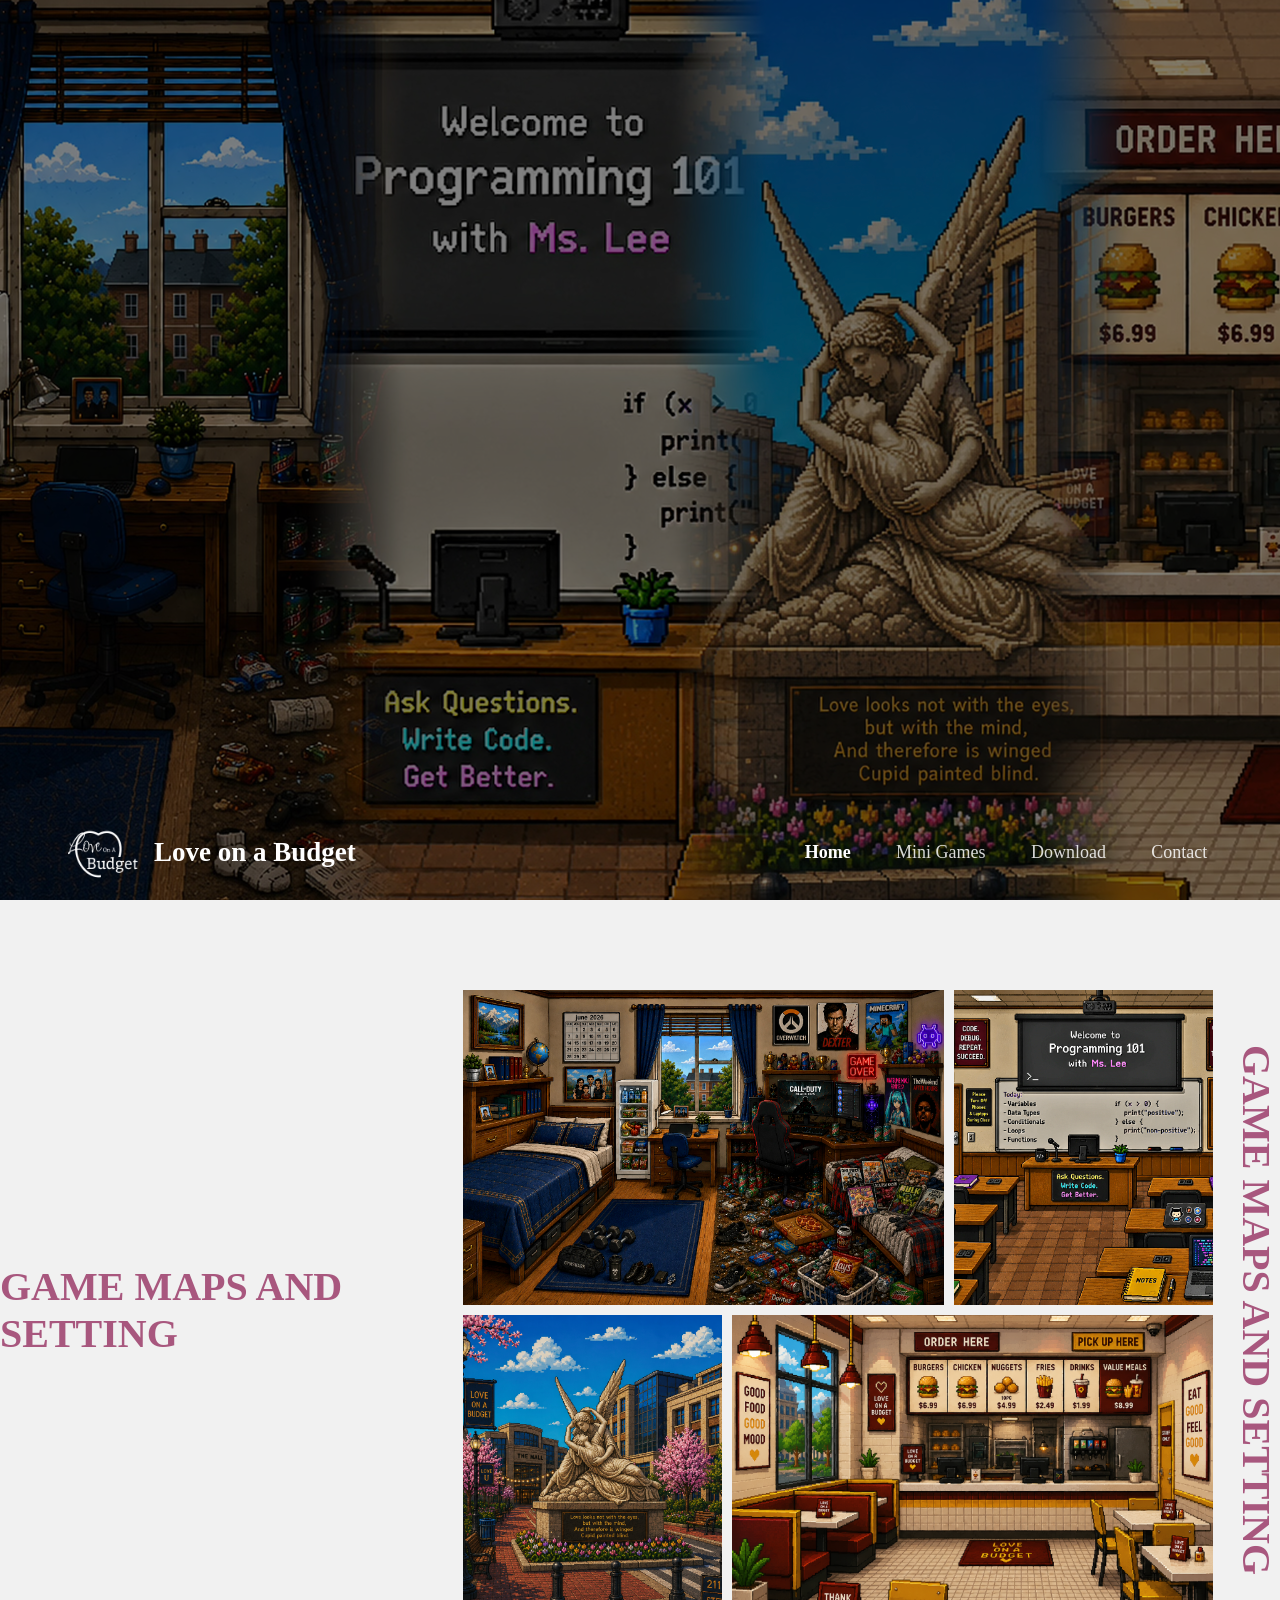
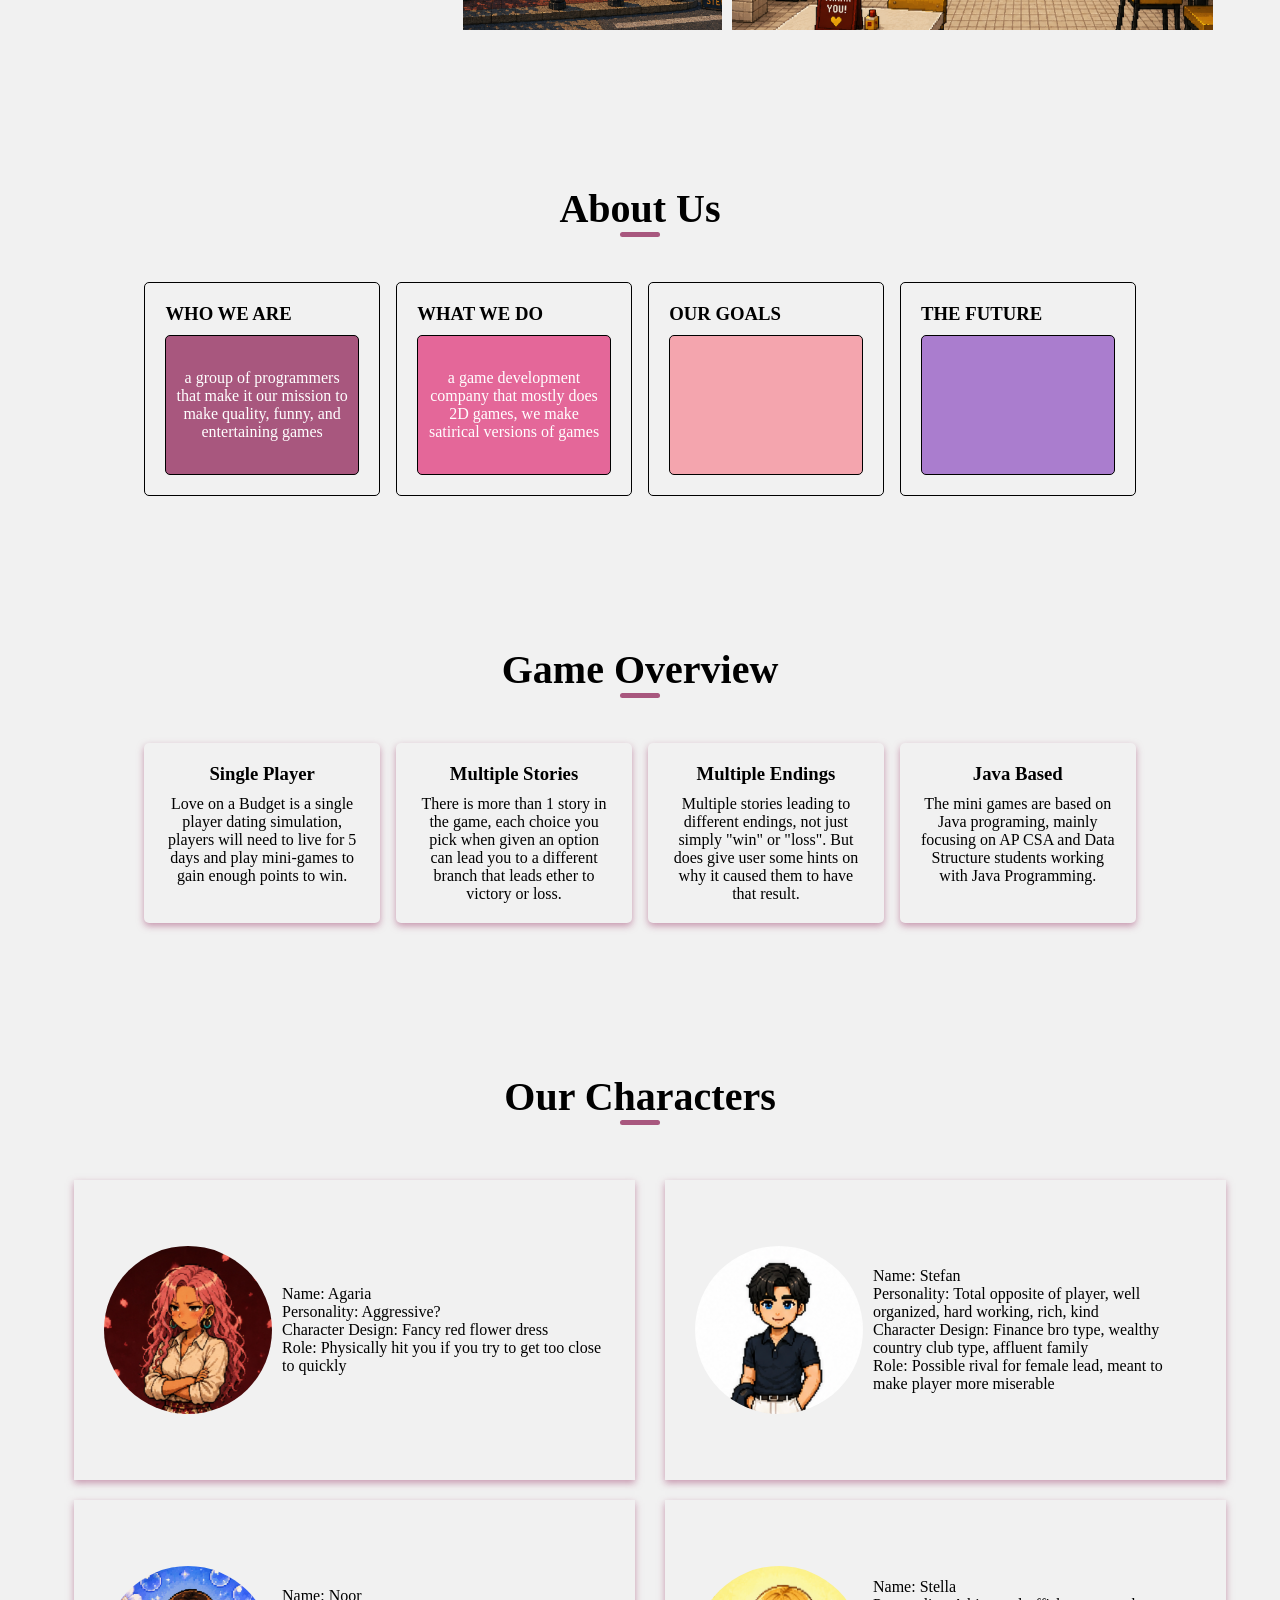
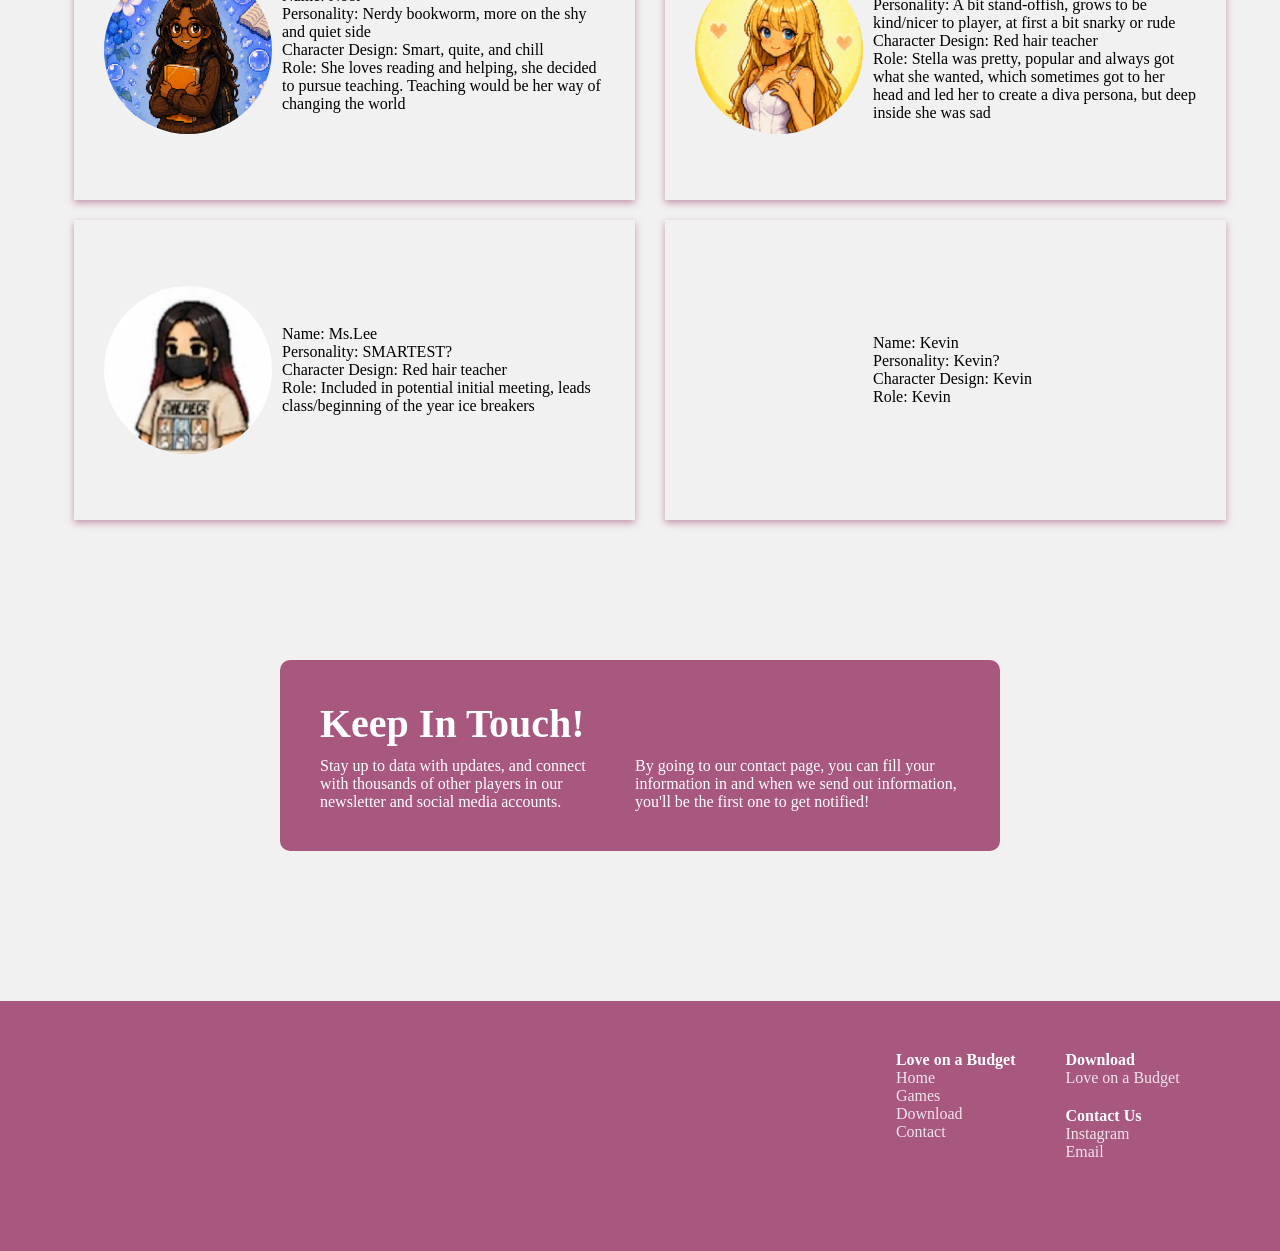
==== commit 378580fd: "Index page partly finished. The hero image will have to be changed. Basic mini-game page structure p" ====
--- a/index.html
+++ b/index.html
@@ -97,7 +97,7 @@
             <div class="charactersContainer">
                 <div class="characterTop">
                     <div class="characters">
-                        <div class="characterImg" id="characterAgaria" style="background-image: url('');"></div>
+                        <div class="characterImg" id="characterAgaria" style="background-image: url('images/characters/Agaria.png');"></div>
                         <ul>
                             <li>Name: Agaria</li>
                             <li>Personality: Aggressive?</li>
@@ -107,7 +107,7 @@
                     </div>
 
                     <div class="characters">
-                        <div class="characterImg" id="characterStefan" style="background-image: url('');"></div>
+                        <div class="characterImg" id="characterStefan" style="background-image: url('images/characters/Stefan.png');"></div>
                         <ul>
                             <li>Name: Stefan</li>
                             <li>Personality: Total opposite of player, well organized, hard working, rich, kind </li>
@@ -119,7 +119,7 @@
 
                 <div class="characterBot">
                     <div class="characters">
-                        <div class="characterImg" id="characterNoor" style="background-image: url('');"></div>
+                        <div class="characterImg" id="characterNoor" style="background-image: url('images/characters/Noor.png');"></div>
                         <ul>
                             <li>Name: Noor</li>
                             <li>Personality: Nerdy bookworm, more on the shy and quiet side</li>
@@ -130,10 +130,10 @@
 
 
                     <div class="characters">
-                        <div class="characterImg" id="characterStella" style="background-image: url('');"></div>
+                        <div class="characterImg" id="characterStella" style="background-image: url('images/characters/Stella.png');"></div>
                         <ul>
                             <li>Name: Stella</li>
-                            <li>Personality: A bit stand offish, grows to be kind/nicer to player, at first a bit snarky or rude</li>
+                            <li>Personality: A bit stand-offish, grows to be kind/nicer to player, at first a bit snarky or rude</li>
                             <li>Character Design: Red hair teacher</li>
                             <li>Role: Stella was pretty, popular and always got what she wanted, which sometimes got to her head and led her to create a diva persona, but deep inside she was sad</li>
                         </ul>
@@ -142,7 +142,7 @@
 
                 <div class="characterMid">
                     <div class="characters">
-                        <div class="characterImg" id="characterMsLee" style="background-image: url('');"></div>
+                        <div class="characterImg" id="characterMsLee" style="background-image: url('images/characters/Ms.Lee.png');"></div>
                         <ul>
                             <li>Name: Ms.Lee</li>
                             <li>Personality: SMARTEST?</li>
--- a/cssFiles/index.css
+++ b/cssFiles/index.css
@@ -167,14 +167,12 @@
 }
 
 .characterImg {
-    background: yellow;
-    height: 100%;
+    height: 70%;
     aspect-ratio: 1/1;
-    border-radius: 10px;
-    /*height: 300px;*/
-    /*background-position: center;*/
-    /*background-repeat: no-repeat;*/
-    /*background-size: cover;*/
+    border-radius: 50%;
+    background-position: top;
+    background-repeat: no-repeat;
+    background-size: cover;
 }
 
 .characters ul {
@@ -183,10 +181,7 @@
 
 
 
-
-
-
-
+/*NEWSLETTER*/
 .newsLetter {
     width: 100%;
     display: flex;
